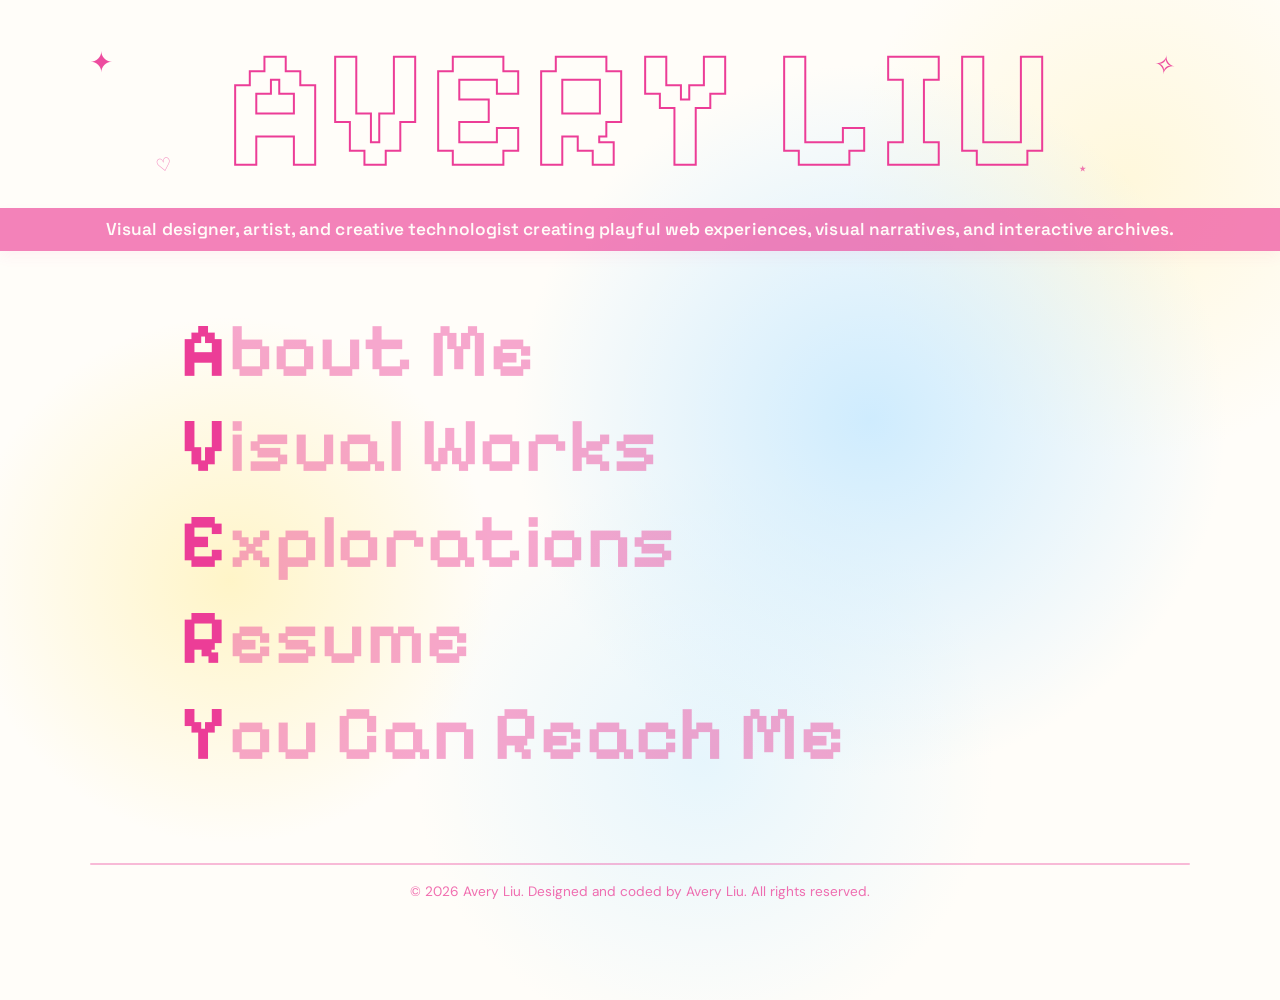
==== index.html @ 321522ba "Initial commit" ====
<head>
    <meta charset="UTF-8" />
    <meta name="viewport" content="width=device-width, initial-scale=1.0" />
  
    <title>Avery Liu Portfolio</title>
  
    <link rel="preconnect" href="https://fonts.googleapis.com">
    <link rel="preconnect" href="https://fonts.gstatic.com" crossorigin>
    <link 
      href="https://fonts.googleapis.com/css2?family=DM+Sans:wght@400;500;700;900&family=Pixelify+Sans:wght@400;500;600;700&family=Space+Grotesk:wght@400;500;600;700&display=swap" 
      rel="stylesheet"
    >
  
    <link rel="stylesheet" href="style.css" />
    <script src="main.js" defer></script>
  </head>

<body>
  <main class="home-page">

    <header class="hero-header">
      <div class="title-wrap">
        <span class="title-deco deco-left">✦</span>
        <span class="title-deco deco-left-small">♡</span>

        <a href="index.html" class="home-link">
          <h1 class="site-title">AVERY LIU</h1>
        </a>

        <span class="title-deco deco-right">✧</span>
        <span class="title-deco deco-right-small">⋆</span>
      </div>

      <p class="intro-ribbon">
        Visual designer, artist, and creative technologist creating playful web experiences, visual narratives, and interactive archives.
      </p>
    </header>

    <section class="hero-content">
      <nav class="main-nav" aria-label="Main navigation">
        <a href="about.html" class="nav-item">
          <span class="nav-first">A</span><span class="nav-rest">bout Me</span>
        </a>

        <a href="visual-works.html" class="nav-item">
          <span class="nav-first">V</span><span class="nav-rest">isual Works</span>
        </a>

        <a href="explorations.html" class="nav-item">
          <span class="nav-first">E</span><span class="nav-rest">xplorations</span>
        </a>

        <a href="resume.html" class="nav-item">
          <span class="nav-first">R</span><span class="nav-rest">esume</span>
        </a>

        <a href="contact.html" class="nav-item">
          <span class="nav-first">Y</span><span class="nav-rest">ou Can Reach Me</span>
        </a>
      </nav>
    </section>

    <footer class="site-footer">
      <div class="footer-line" aria-hidden="true"></div>

      <p>
        © 2026 Avery Liu. Designed and coded by Avery Liu. All rights reserved.
      </p>
    </footer>

  </main>
</body>
</html>
---- style.css ----
/* =========================================================
   Global / Base
   ========================================================= */

   :root {
    --pink: #ec3d97;
    --cream: #fffdf9;
    --ink: #242124;
  
    --pink-95: rgba(236, 61, 151, 0.95);
    --pink-82: rgba(236, 61, 151, 0.82);
    --pink-78: rgba(236, 61, 151, 0.78);
    --pink-70: rgba(236, 61, 151, 0.70);
    --pink-64: rgba(236, 61, 151, 0.64);
    --pink-62: rgba(236, 61, 151, 0.62);
    --pink-56: rgba(236, 61, 151, 0.56);
    --pink-48: rgba(236, 61, 151, 0.48);
    --pink-45: rgba(236, 61, 151, 0.45);
    --pink-42: rgba(236, 61, 151, 0.42);
    --pink-35: rgba(236, 61, 151, 0.35);
    --pink-28: rgba(236, 61, 151, 0.28);
    --pink-24: rgba(236, 61, 151, 0.24);
    --pink-22: rgba(236, 61, 151, 0.22);
    --pink-18: rgba(236, 61, 151, 0.18);
    --pink-12: rgba(236, 61, 151, 0.12);
  
    --cream-56: rgba(255, 253, 249, 0.56);
    --cream-52: rgba(255, 253, 249, 0.52);
    --cream-46: rgba(255, 253, 249, 0.46);
    --cream-38: rgba(255, 253, 249, 0.38);
    --cream-36: rgba(255, 253, 249, 0.36);
    --cream-24: rgba(255, 253, 249, 0.24);
  
    --ink-82: rgba(36, 33, 36, 0.82);
    --ink-78: rgba(36, 33, 36, 0.78);
  
    --font-body: "DM Sans", system-ui, sans-serif;
    --font-pixel: "Pixelify Sans", "DM Sans", system-ui, sans-serif;
    --font-display: "Space Grotesk", "DM Sans", system-ui, sans-serif;
  
    --border-soft: 2px solid var(--pink-22);
    --border-mid: 2px solid var(--pink-24);
    --shadow-soft: 0 10px 28px rgba(236, 61, 151, 0.055);
    --shadow-image: 0 14px 34px rgba(236, 61, 151, 0.08);
  }
  
  * {
    box-sizing: border-box;
  }
  
  html {
    scroll-behavior: smooth;
  }
  
  body {
    margin: 0;
    font-family: var(--font-body);
    color: var(--ink);
  
    background:
      radial-gradient(circle at 68% 42%, rgba(196, 232, 255, 0.82), transparent 34%),
      radial-gradient(circle at 55% 76%, rgba(210, 239, 255, 0.55), transparent 28%),
      radial-gradient(circle at 18% 58%, rgba(255, 231, 120, 0.38), transparent 22%),
      radial-gradient(circle at 88% 18%, rgba(255, 236, 153, 0.30), transparent 20%),
      var(--cream);
  }
  
  a {
    color: var(--pink);
  }
  
  
  /* =========================================================
     Home Page Layout
     Used by: index.html
     ========================================================= */
  
  .home-page {
    min-height: 100vh;
    padding: 42px 7vw 80px;
    position: relative;
    overflow-x: hidden;
  }
  
  .home-link {
    text-decoration: none;
  }
  
  .hero-header {
    margin-bottom: 62px;
  }
  
  .title-wrap {
    position: relative;
    display: flex;
    justify-content: center;
    align-items: flex-start;
    width: 100%;
  }
  
  .site-title {
    margin: 0;
  
    font-family: var(--font-pixel);
    font-size: clamp(4.8rem, 13vw, 12rem);
    line-height: 0.82;
    letter-spacing: 0.02em;
    font-weight: 700;
  
    color: transparent;
    -webkit-text-stroke: 2px var(--pink);
  
    text-transform: uppercase;
    text-align: center;
  }
  
  
  /* =========================================================
     Home Page Decorations
     Used by: index.html title sparkles/hearts
     ========================================================= */
  
  .title-deco {
    position: absolute;
    color: rgba(236, 61, 151, 0.92);
    line-height: 1;
    pointer-events: none;
  }
  
  .deco-left {
    left: 0;
    top: 0.45rem;
    font-size: clamp(1.5rem, 2.2vw, 2.2rem);
  }
  
  .deco-left-small {
    left: 5.2vw;
    bottom: 0.2rem;
    font-size: clamp(0.9rem, 1.4vw, 1.3rem);
    transform: rotate(-12deg);
    opacity: 0.75;
  }
  
  .deco-right {
    right: 1.2vw;
    top: 0.7rem;
    font-size: clamp(1.4rem, 2vw, 2rem);
    transform: rotate(10deg);
  }
  
  .deco-right-small {
    right: 8vw;
    bottom: 0.1rem;
    font-size: clamp(0.9rem, 1.3vw, 1.2rem);
    opacity: 0.75;
  }
  
  
  /* =========================================================
     Home Page Intro Ribbon
     Used by: index.html
     ========================================================= */
  
  .intro-ribbon {
    margin: 30px 0 0;
  
    position: relative;
    left: 50%;
    width: 100vw;
    transform: translateX(-50%);
  
    background: var(--pink-64);
    color: rgba(255, 253, 249, 0.98);
  
    padding: 9px 7vw;
  
    font-family: var(--font-display);
    font-size: clamp(0.95rem, 1.35vw, 1.12rem);
    line-height: 1.4;
    font-weight: 600;
    letter-spacing: 0.005em;
    text-align: center;
  
    box-shadow: 0 6px 14px rgba(236, 61, 151, 0.06);
  }
  
  
  /* =========================================================
     Home Page Main Navigation
     Used by: index.html A/V/E/R/Y menu
     ========================================================= */
  
  .hero-content {
    max-width: 920px;
    margin: 0 auto;
  }
  
  .main-nav {
    display: flex;
    flex-direction: column;
    gap: 19px;
  }
  
  .nav-item {
    width: fit-content;
    display: inline-flex;
    align-items: baseline;
  
    text-decoration: none;
    font-family: var(--font-pixel);
    font-size: clamp(2.6rem, 6vw, 5.6rem);
    line-height: 1;
    font-weight: 700;
  
    cursor: pointer;
    -webkit-tap-highlight-color: transparent;
    touch-action: manipulation;
  
    transition:
      transform 0.2s ease,
      opacity 0.2s ease;
  }
  
  .nav-first {
    margin-right: 2px;
    color: var(--pink);
    font-weight: 700;
  }
  
  .nav-rest {
    color: var(--pink-45);
    font-weight: 600;
  
    transition:
      color 0.2s ease,
      opacity 0.2s ease;
  }
  
  .nav-item:hover,
  .nav-item:active {
    transform: translateX(10px);
  }
  
  .nav-item:hover .nav-rest,
  .nav-item:active .nav-rest {
    color: var(--pink-82);
  }
  
  .nav-item:focus-visible {
    outline: 3px dashed var(--pink);
    outline-offset: 8px;
  }
  
  
  /* =========================================================
     Home Page Footer
     Used by: index.html
     ========================================================= */
  
  .site-footer {
    margin-top: 90px;
    padding-bottom: 20px;
    color: rgba(236, 61, 151, 0.75);
    font-size: 0.85rem;
    text-align: center;
  }
  
  .footer-line {
    width: 100%;
    height: 2px;
    margin-bottom: 18px;
  
    background: var(--pink-35);
    border-radius: 999px;
  }
  
  .site-footer p {
    margin: 0;
  }
  
  
  /* =========================================================
     Sub Pages: Shared Layout
     Used by: About / Works / Explorations / Resume / Reach Me
     ========================================================= */
  
  .sub-page {
    min-height: 100vh;
    padding: 34px 7vw 56px;
    position: relative;
  
    font-family: var(--font-body);
    color: var(--ink);
  }
  
  
  /* =========================================================
     Sub Pages: Top Navigation
     Left: Home / Right: Page Links
     ========================================================= */
  
  .sub-header {
    width: 100%;
    display: flex;
    justify-content: space-between;
    align-items: center;
    gap: 28px;
  
    margin-bottom: 74px;
  }
  
  .back-home {
    color: var(--pink);
    text-decoration: none;
  
    font-family: var(--font-display);
    font-size: 0.98rem;
    font-weight: 700;
  
    transition:
      opacity 0.2s ease,
      transform 0.2s ease;
  }
  
  .back-home:hover {
    opacity: 0.7;
    transform: translateX(-3px);
  }
  
  .sub-nav {
    display: flex;
    justify-content: flex-end;
    align-items: center;
    gap: 22px;
    flex-wrap: wrap;
  }
  
  .sub-nav a {
    color: var(--pink-56);
    text-decoration: none;
  
    font-family: var(--font-display);
    font-size: 0.95rem;
    font-weight: 700;
  
    transition:
      color 0.2s ease,
      transform 0.2s ease;
  }
  
  .sub-nav a:hover {
    color: var(--pink-95);
    transform: translateY(-2px);
  }
  
  .sub-nav a.active,
  .sub-nav a[aria-current="page"] {
    color: var(--pink);
  }
  
  
  /* =========================================================
     Sub Pages: Hero Section
     Page title area at the top
     ========================================================= */
  
  .page-hero {
    max-width: 900px;
    margin: 0 auto 72px;
    text-align: center;
  }
  
  .page-kicker {
    margin: 0 0 12px;
  
    font-family: var(--font-display);
    font-size: 0.95rem;
    font-weight: 700;
    letter-spacing: 0.08em;
    text-transform: uppercase;
  
    color: var(--pink-62);
  }
  
  .page-title {
    margin: 0;
  
    font-family: var(--font-pixel);
    font-size: clamp(4rem, 11vw, 9rem);
    line-height: 0.86;
    font-weight: 700;
    letter-spacing: 0.02em;
  
    color: transparent;
    -webkit-text-stroke: 1.8px var(--pink);
  
    text-align: center;
  }
  
  .page-intro {
    max-width: 720px;
    margin: 26px auto 0;
  
    font-family: var(--font-display);
    font-size: clamp(1.05rem, 1.5vw, 1.25rem);
    line-height: 1.65;
    font-weight: 500;
  
    color: var(--ink-78);
  }
  
  
  /* =========================================================
     Sub Pages: Main Content Block
     Used by: About / Contact / Resume / Project Detail Text
     ========================================================= */
  
  .content-block {
    max-width: 760px;
    margin: 0 auto;
  
    padding: 34px 0 20px;
    border-top: var(--border-soft);
  }
  
  .content-block h2 {
    margin: 0 0 18px;
  
    font-family: var(--font-pixel);
    font-size: clamp(2rem, 4vw, 3.2rem);
    line-height: 1;
    font-weight: 700;
  
    color: var(--pink);
  }
  
  .content-block p {
    margin: 0 0 18px;
  
    font-family: var(--font-body);
    font-size: 1.05rem;
    line-height: 1.75;
  
    color: var(--ink-82);
  }
  
  .content-block a {
    color: var(--pink);
    font-weight: 700;
  }
  
  
  /* =========================================================
     Reach Me Page
     Used by: contact.html
     ========================================================= */
  
  .contact-card {
    padding: 30px 34px 34px;
  
    background: var(--cream-56);
    border: var(--border-soft);
  
    box-shadow: var(--shadow-soft);
  }
  
  .contact-card h2 {
    margin-top: 0;
  }
  
  .contact-card p:last-of-type {
    margin-bottom: 24px;
  }
  
  .contact-block {
    padding: 34px 0 0;
  }
  
  .contact-block + .page-footer-nav {
    max-width: 760px;
    margin-top: 34px;
  }
  
  
  /* =========================================================
     Buttons
     Used by: Resume / Reach Me / Project Detail external links
     ========================================================= */
  
  .resume-button,
  .message-button,
  .project-live-link {
    display: inline-block;
    padding: 11px 20px;
  
    background: rgba(236, 61, 151, 0.76);
    color: var(--cream) !important;
    text-decoration: none;
  
    font-family: var(--font-display);
    font-size: 0.95rem;
    font-weight: 800;
  
    transition:
      transform 0.2s ease,
      background 0.2s ease;
  }
  
  .resume-button,
  .message-button {
    margin-top: 12px;
  }
  
  .resume-button:hover,
  .message-button:hover,
  .project-live-link:hover {
    transform: translateY(-3px);
    background: var(--pink-95);
  }
  
  
  /* =========================================================
     Project Preview Blocks
     Used by: older Works / Explorations placeholder cards
     ========================================================= */
  
  .project-preview {
    padding: 22px 0;
    border-bottom: 1.5px solid var(--pink-18);
  }
  
  .project-preview h3 {
    margin: 0 0 8px;
  
    font-family: var(--font-display);
    font-size: 1.25rem;
    color: var(--pink);
  }
  
  .project-preview p {
    margin-bottom: 0;
  }
  
  
  /* =========================================================
     Works Page: Main Layout
     Used by: visual-works.html
     ========================================================= */
  
  .works-page .page-hero {
    margin-top: 10px;
    margin-bottom: 54px;
  }
  
  .works-page .page-title {
    font-size: clamp(3.8rem, 9vw, 7.6rem);
  }
  
  .works-content {
    max-width: 1080px;
    margin: 0 auto;
  }
  
  
  /* =========================================================
     Works Page: Filter Chips
     Clickable project filters
     ========================================================= */
  
  .filter-chips {
    display: flex;
    flex-wrap: wrap;
    gap: 12px;
  
    margin-bottom: 46px;
    padding-top: 6px;
  }
  
  .filter-chip {
    border: 2px solid var(--pink-48);
    border-radius: 999px;
  
    background: var(--cream-46);
    color: var(--pink-82);
  
    padding: 8px 18px;
  
    font-family: var(--font-display);
    font-size: 0.92rem;
    font-weight: 800;
  
    cursor: pointer;
  
    transition:
      background 0.2s ease,
      color 0.2s ease,
      transform 0.2s ease,
      border-color 0.2s ease;
  }
  
  .filter-chip:hover,
  .filter-chip.active {
    background: var(--pink-78);
    border-color: var(--pink-78);
    color: var(--cream);
  }
  
  .filter-chip:hover {
    transform: translateY(-2px);
  }
  
  .filter-chip:focus {
    outline: none;
  }
  
  .filter-chip:focus-visible {
    outline: 3px dashed rgba(236, 61, 151, 0.55);
    outline-offset: 4px;
  }
  
  
  /* =========================================================
     Works Page: Section Titles
     Used by: Featured Project / Selected Projects
     ========================================================= */
  
  .section-title {
    margin: 0 0 20px;
  
    font-family: var(--font-pixel);
    font-size: clamp(2rem, 4vw, 3.1rem);
    line-height: 1;
    font-weight: 700;
  
    color: var(--pink);
  }
  
  .featured-work-section {
    margin-bottom: 72px;
  }
  
  .featured-work-section .section-title {
    font-size: clamp(2.5rem, 4.8vw, 4rem);
    margin-bottom: 24px;
  }
  
  .selected-works-section {
    margin-top: 8px;
  }
  
  .selected-works-section .section-title {
    font-size: clamp(2.2rem, 4vw, 3.2rem);
    margin-bottom: 24px;
  }
  
  
  /* =========================================================
     Works Page: Shared Project Card Styles
     ========================================================= */
  
  .project-card {
    border: var(--border-soft);
    background: var(--cream-52);
  
    box-shadow: 0 10px 28px rgba(236, 61, 151, 0.045);
  
    transition:
      transform 0.2s ease,
      border-color 0.2s ease,
      box-shadow 0.2s ease;
  }
  
  .project-card:hover {
    transform: translateY(-4px);
    border-color: var(--pink-42);
    box-shadow: 0 14px 34px rgba(236, 61, 151, 0.08);
  }
  
  .project-card h3 {
    margin: 0 0 12px;
  
    font-family: var(--font-pixel);
    font-size: clamp(2rem, 3.8vw, 3rem);
    line-height: 1;
    font-weight: 700;
  
    color: var(--pink);
  }
  
  .project-card p {
    margin: 0 0 18px;
  
    font-family: var(--font-body);
    font-size: 1rem;
    line-height: 1.65;
  
    color: var(--ink-82);
  }
  
  .project-meta {
    margin-bottom: 10px !important;
  
    font-family: var(--font-display) !important;
    font-size: 0.86rem !important;
    line-height: 1.4 !important;
    font-weight: 700;
    letter-spacing: 0.04em;
    text-transform: uppercase;
  
    color: var(--pink-62) !important;
  }

  /* Long project title inside Works cards */
.long-project-title {
  font-size: clamp(1.45rem, 2.5vw, 2.2rem) !important;
  line-height: 1.05 !important;
}
  
  /* =========================================================
     Works Page: Project Images
     Real images and placeholders
     ========================================================= */
  
  .project-image-placeholder,
  .project-image-wrap {
    width: 100%;
    aspect-ratio: 4 / 3;
  
    border-bottom: 2px solid var(--pink-18);
    background: var(--cream-38);
  }
  
  .project-image-placeholder {
    display: flex;
    align-items: center;
    justify-content: center;
  
    padding: 18px;
  
    background:
      radial-gradient(circle at 35% 35%, rgba(196, 232, 255, 0.7), transparent 34%),
      radial-gradient(circle at 72% 62%, rgba(255, 231, 120, 0.35), transparent 30%),
      var(--cream-38);
  
    color: rgba(236, 61, 151, 0.48);
    text-align: center;
  
    font-family: var(--font-display);
    font-size: 0.95rem;
    font-weight: 700;
  }
  
  .project-image-wrap {
    overflow: hidden;
  }
  
  .project-image {
    width: 100%;
    height: 100%;
    display: block;
  
    object-fit: cover;
    object-position: center;
  }
  
  .featured-image-placeholder,
  .featured-image-wrap {
    min-height: 360px;
    aspect-ratio: auto;
  }
  
  .featured-image-wrap {
    border-bottom: none;
    border-right: 2px solid var(--pink-18);
  }
  
  .poster-thumb-wrap {
    aspect-ratio: 4 / 3;
    background: var(--cream-38);
  }
  
  .poster-thumb-image {
    object-fit: cover;
    object-position: center 34%;
  }
  
  
  /* =========================================================
     Works Page: Featured Project
     Dandelicat large card
     ========================================================= */
  
  .featured-project-card {
    display: grid;
    grid-template-columns: minmax(0, 1fr) minmax(390px, 0.88fr);
    gap: 0;
    overflow: hidden;
  }
  
  .featured-project-info {
    padding: 34px 36px 38px;
  
    display: flex;
    flex-direction: column;
    justify-content: center;
  }
  
  .featured-project-info h3 {
    font-size: clamp(2.4rem, 3.4vw, 3.5rem);
    line-height: 0.95;
    word-break: normal;
  }
  
  .featured-project-info p {
    max-width: 480px;
  }
  
  
  /* =========================================================
     Works Page: Project Tags
     Non-clickable labels inside project cards
     ========================================================= */
  
  .project-tags {
    list-style: none;
    display: flex;
    flex-wrap: wrap;
    gap: 8px;
  
    margin: 0 0 22px;
    padding: 0;
  }
  
  .project-tags li {
    padding: 5px 10px;
  
    border: 1.5px solid var(--pink-24);
    border-radius: 0;
  
    background: var(--cream-24);
    color: var(--pink-70);
  
    font-family: var(--font-display);
    font-size: 0.76rem;
    font-weight: 700;
  
    cursor: default;
  }
  
  
  /* =========================================================
     Works Page: Project Links
     ========================================================= */
  
  .project-link {
    width: fit-content;
    display: inline-block;
  
    color: var(--pink);
    text-decoration: none;
  
    font-family: var(--font-display);
    font-size: 0.95rem;
    font-weight: 800;
  
    border-bottom: 2px solid rgba(236, 61, 151, 0.5);
  
    transition:
      color 0.2s ease,
      border-color 0.2s ease,
      transform 0.2s ease;
  }
  
  .project-link:hover {
    color: var(--pink-78);
    border-color: rgba(236, 61, 151, 0.9);
    transform: translateX(3px);
  }
  
  .placeholder-link {
    opacity: 0.55;
    pointer-events: none;
  }
  
  
  /* =========================================================
     Works Page: Selected Projects Grid
     ========================================================= */
  
  .project-grid {
    display: grid;
    grid-template-columns: repeat(2, minmax(0, 1fr));
    gap: 26px;
  }
  
  .small-project-card {
    overflow: hidden;
  
    display: flex;
    flex-direction: column;
  }
  
  .project-card-content {
    flex: 1;
    padding: 24px 26px 28px;
  }
  
  .small-project-card h3 {
    font-size: clamp(1.8rem, 3.2vw, 2.7rem);
  }
  
  
  /* =========================================================
     Works Detail Pages: Shared Layout
     Used by: vwdandelicat-poster.html / vwavery-as-system.html
     ========================================================= */
  
  .works-detail-page .page-hero {
    max-width: 980px;
    margin: 0 auto 54px;
    text-align: center;
  }
  
  .works-detail-page .page-kicker {
    text-align: center;
  }
  
  .works-detail-title {
    width: 100%;
    max-width: none;
    margin: 0 auto;
  
    font-size: clamp(3rem, 6.2vw, 5.2rem);
    line-height: 0.9;
    text-align: center;
  }
  
  .project-detail-content {
    max-width: 980px;
    margin: 0 auto;
  
    display: grid;
    grid-template-columns: 340px minmax(0, 1fr);
    gap: 58px;
    align-items: start;
  }
  
  .poster-display,
  .website-detail-display {
    margin: 0;
    padding: 0;
  
    display: flex;
    justify-content: flex-start;
  }
  
  .poster-full-image,
  .website-detail-image,
  .detail-image-placeholder {
    width: 100%;
    max-width: 340px;
  
    border: var(--border-mid);
    box-shadow: var(--shadow-image);
  }
  
  .poster-full-image,
  .website-detail-image {
    height: auto;
    display: block;
  
    object-fit: contain;
    object-position: center;
  }
  
  .project-info-block {
    max-width: none;
    margin: 0;
    padding: 0;
  
    border-top: none;
  }
  
  .project-info-block h2 {
    margin-top: 0;
  }
  
  .project-info-block p {
    max-width: 520px;
  }
  
  /* =========================================================
   Artwork Detail Pages
   Used by: vwthe-virus.html and future fine art / spatial pages
   ========================================================= */

.artwork-detail-page .page-hero {
  max-width: 900px;
  margin: 0 auto 56px;
  text-align: center;
}

/* Large artwork image first */
.artwork-main-section {
  max-width: 980px;
  margin: 0 auto 64px;
}

.artwork-main-figure {
  margin: 0;
  padding: 0;
}

.artwork-main-image {
  width: 100%;
  display: block;

  border: 2px solid rgba(236, 61, 151, 0.24);
  box-shadow: 0 14px 34px rgba(236, 61, 151, 0.08);
}

/* Text block below the main image */
.artwork-text-block {
  max-width: 760px;
  margin: 0 auto 72px;
  padding-top: 34px;

  border-top: 2px solid rgba(236, 61, 151, 0.22);
}

.artwork-text-block h2,
.artwork-secondary-section h2 {
  margin: 0 0 22px;

  font-family: "Pixelify Sans", "DM Sans", system-ui, sans-serif;
  font-size: clamp(2.2rem, 4.5vw, 3.5rem);
  line-height: 1;
  font-weight: 700;

  color: #ec3d97;
}

.artwork-text-block p,
.artwork-secondary-section p {
  margin: 0 0 18px;

  font-family: "DM Sans", system-ui, sans-serif;
  font-size: 1.05rem;
  line-height: 1.75;

  color: rgba(36, 33, 36, 0.82);
}

/* Secondary image / detail section */
.artwork-secondary-section {
  max-width: 980px;
  margin: 0 auto;
  padding-top: 34px;

  border-top: 2px solid rgba(236, 61, 151, 0.22);
}

.artwork-secondary-section p {
  max-width: 760px;
}

.artwork-secondary-figure {
  margin: 32px 0 0;
  padding: 0;
}

.artwork-secondary-image {
  width: 100%;
  display: block;

  border: 2px solid rgba(236, 61, 151, 0.24);
  box-shadow: 0 14px 34px rgba(236, 61, 151, 0.08);
}

@media (max-width: 700px) {
  .artwork-detail-page .page-hero {
    text-align: left;
    margin-bottom: 42px;
  }

  .artwork-main-section {
    margin-bottom: 48px;
  }

  .artwork-text-block,
  .artwork-secondary-section {
    padding-top: 28px;
  }

  .artwork-text-block h2,
  .artwork-secondary-section h2 {
    font-size: clamp(2rem, 10vw, 3rem);
  }
}
  
  /* =========================================================
     Works Detail Pages: Poster Context / Mockup Section
     Used by: vwdandelicat-poster.html
     ========================================================= */
  
  .poster-context-section,
  .website-inside-section {
    max-width: 980px;
    margin: 76px auto 0;
    padding-top: 34px;
  
    border-top: var(--border-soft);
  }
  
  .poster-context-section h2,
  .website-inside-section h2 {
    margin: 0 0 24px;
  
    font-family: var(--font-pixel);
    font-size: clamp(2rem, 4vw, 3.2rem);
    line-height: 1;
    font-weight: 700;
  
    color: var(--pink);
  }
  
  .poster-context-figure,
  .website-inside-figure {
    margin: 0;
    padding: 0;
  }
  
  .poster-context-image,
  .website-inside-image {
    width: 100%;
    display: block;
  
    border: var(--border-mid);
    box-shadow: var(--shadow-image);
  }
  
  
  /* =========================================================
     Works Detail Pages: Avery as System
     Used by: vwavery-as-system.html
     ========================================================= */
  
  .website-project-page .project-detail-content {
    max-width: 1080px;
    grid-template-columns: 460px minmax(0, 1fr);
  }
  
  .website-project-page .website-detail-image {
    max-width: 460px;
  }
  
  .website-inside-section h2 {
    margin-bottom: 18px;
  }
  
  .website-inside-section p {
    max-width: 760px;
    margin: 0 0 28px;
  
    font-family: var(--font-body);
    font-size: 1.05rem;
    line-height: 1.75;
  
    color: var(--ink-82);
  }
  
  .project-actions {
    display: flex;
    flex-wrap: wrap;
    gap: 12px;
  
    margin-top: 22px;
  }

  .long-detail-title {
    font-size: clamp(2.5rem, 5vw, 4.5rem);
    line-height: 0.95;
  }
  
  .long-project-title {
    font-size: clamp(1.45rem, 2.5vw, 2.2rem) !important;
    line-height: 1.05 !important;
  }

  /* =========================================================
   Fingers Project
   Used by: visual-works.html and vwfingers.html
   ========================================================= */

/* Works page thumbnail: crop vertical image to focus on garment */
.fingers-thumb-wrap {
  aspect-ratio: 4 / 3;
}

.fingers-thumb-image {
  object-fit: cover;

  /* Move crop focus lower to emphasize garment more than face */
  object-position: center 58%;
}

/* Detail page: keep the full garment image visible */
.fingers-main-image {
  width: min(100%, 680px);
  margin: 0 auto;
  object-fit: contain;
}

/* Center vertical artwork image inside its figure */
.artwork-main-figure {
  display: flex;
  justify-content: center;
}
  
  
  /* =========================================================
     Sub Pages: Bottom Navigation
     Previous / Home / Next
     ========================================================= */
  
  .page-footer-nav {
    max-width: 900px;
    margin: 100px auto 0;
    padding-top: 22px;
  
    border-top: var(--border-soft);
  
    display: grid;
    grid-template-columns: 1fr auto 1fr;
    align-items: center;
    gap: 24px;
  }
  
  .footer-link,
  .footer-home {
    color: var(--pink);
    text-decoration: none;
  
    font-family: var(--font-display);
    font-size: 0.98rem;
    font-weight: 700;
  
    transition:
      opacity 0.2s ease,
      transform 0.2s ease,
      background 0.2s ease;
  }
  
  .previous-link {
    justify-self: start;
  }
  
  .next-link {
    justify-self: end;
  }
  
  .footer-link:hover {
    opacity: 0.72;
  }
  
  .previous-link:hover {
    transform: translateX(-3px);
  }
  
  .next-link:hover {
    transform: translateX(3px);
  }
  
  .footer-home {
    justify-self: center;
  
    padding: 8px 18px;
    border: 2px solid var(--pink-78);
    background: var(--cream-38);
  
    color: var(--pink);
  }
  
  .footer-home:hover {
    background: var(--pink-12);
    transform: translateY(-2px);
  }
  
  .disabled-link {
    color: var(--pink-28);
    cursor: not-allowed;
    pointer-events: none;
    opacity: 0.65;
  }
  
  .disabled-link:hover {
    transform: none;
    opacity: 0.65;
  }
  
  
  /* =========================================================
     Touch Devices
     Mobile tap feedback for home page navigation
     ========================================================= */
  
  @media (hover: none) {
    .nav-item:active {
      transform: translateX(10px);
    }
  
    .nav-item:active .nav-rest {
      color: var(--pink-82);
    }
  }
  
  
  /* =========================================================
     Responsive: Tablet
     Applies to screens under 800px
     ========================================================= */
  
  @media (max-width: 800px) {
    .works-content {
      max-width: 100%;
    }
  
    .filter-chips {
      gap: 10px;
      margin-bottom: 34px;
    }
  
    .filter-chip {
      padding: 7px 14px;
      font-size: 0.86rem;
    }
  
    .featured-project-card,
    .project-detail-content,
    .website-project-page .project-detail-content {
      grid-template-columns: 1fr;
    }
  
    .featured-image-placeholder,
    .featured-image-wrap {
      min-height: 240px;
      aspect-ratio: 4 / 3;
  
      border-right: none;
      border-bottom: 2px solid var(--pink-18);
    }
  
    .featured-project-info {
      padding: 26px 24px 30px;
    }
  
    .featured-project-info h3 {
      font-size: clamp(2.3rem, 12vw, 3.4rem);
    }
  
    .project-grid {
      grid-template-columns: 1fr;
      gap: 24px;
    }
  
    .project-card-content {
      padding: 22px 22px 26px;
    }
  
    .poster-display,
    .website-detail-display {
      margin-bottom: 42px;
      justify-content: center;
    }
  
    .poster-full-image {
      max-width: 420px;
    }
  
    .website-project-page .website-detail-image,
    .detail-image-placeholder {
      max-width: 100%;
    }
  
    .project-info-block {
      padding-top: 28px;
      border-top: var(--border-soft);
    }
  }
  
  
  /* =========================================================
     Responsive: Mobile
     Applies to screens under 700px
     ========================================================= */
  
  @media (max-width: 700px) {
    .home-page,
    .sub-page {
      padding: 28px 24px 64px;
    }
  
    /* Home page mobile */
    .hero-header {
      margin-bottom: 46px;
    }
  
    .site-title {
      font-size: clamp(3.6rem, 18vw, 6.2rem);
      -webkit-text-stroke: 1.4px var(--pink);
    }
  
    .deco-left {
      left: 0;
      top: -0.3rem;
    }
  
    .deco-left-small {
      left: 1.2rem;
      bottom: -0.8rem;
    }
  
    .deco-right {
      right: 0;
      top: -0.2rem;
    }
  
    .deco-right-small {
      right: 2rem;
      bottom: -0.9rem;
    }
  
    .intro-ribbon {
      margin-top: 24px;
      padding: 9px 24px;
      font-size: 0.82rem;
      text-align: center;
    }
  
    .main-nav {
      gap: 15px;
    }
  
    .nav-item {
      width: 100%;
      padding: 8px 0;
    }
  
    .nav-rest {
      color: rgba(236, 61, 151, 0.5);
    }
  
    /* Sub page mobile */
    .sub-header {
      align-items: flex-start;
      flex-direction: column;
      gap: 18px;
      margin-bottom: 56px;
    }
  
    .sub-nav {
      justify-content: flex-start;
      gap: 12px 16px;
    }
  
    .sub-nav a {
      font-size: 0.9rem;
    }
  
    .page-hero {
      margin-bottom: 54px;
      text-align: left;
    }
  
    .page-kicker {
      text-align: left;
    }
  
    .page-title {
      font-size: clamp(3.4rem, 18vw, 5.8rem);
      -webkit-text-stroke: 1.3px var(--pink);
      text-align: left;
    }
  
    .page-intro {
      margin-top: 22px;
      font-size: 1rem;
    }
  
    .content-block {
      padding-top: 28px;
    }
  
    .content-block h2 {
      font-size: clamp(2rem, 10vw, 3rem);
    }
  
    .contact-card {
      padding: 24px 22px 28px;
    }
  
    /* Works detail mobile */
    .works-detail-page .page-hero,
    .works-detail-page .page-kicker,
    .works-detail-title {
      text-align: left;
    }
  
    .works-detail-title {
      font-size: clamp(2.7rem, 14vw, 4.4rem);
    }
  
    .poster-full-image,
    .website-detail-image {
      width: 100%;
      max-width: 100%;
    }
  
    .poster-context-section,
    .website-inside-section {
      margin-top: 56px;
      padding-top: 28px;
    }
  
    .poster-context-section h2,
    .website-inside-section h2 {
      font-size: clamp(2rem, 10vw, 3rem);
    }
  
    /* Footer mobile */
    .page-footer-nav {
      margin-top: 72px;
      grid-template-columns: 1fr;
      gap: 16px;
      text-align: center;
    }
  
    .previous-link,
    .next-link,
    .footer-home {
      justify-self: center;
    }
  }

  /* Spatial project detail image */
.spatial-detail-image {
  max-width: 460px;
  aspect-ratio: auto;
  object-fit: contain;
}

/* =========================================================
   Fingers Project
   Used by: visual-works.html and vwfingers.html
   ========================================================= */

/* Works page thumbnail: crop vertical image to focus on garment */
.fingers-thumb-wrap {
  aspect-ratio: 4 / 3;
}

.fingers-thumb-image {
  object-fit: cover;

  /* Move crop focus lower to show more of the garment body */
  object-position: center 45%;
}

/* Detail page: keep the full hero garment image visible */
.fingers-main-image {
  width: min(100%, 680px);
  margin: 0 auto;
  object-fit: contain;
}

/* Center vertical artwork image inside its figure */
.artwork-main-figure {
  display: flex;
  justify-content: center;
}

/* Two supporting images side by side */
.artwork-image-pair {
  display: grid;
  grid-template-columns: repeat(2, minmax(0, 1fr));
  gap: 24px;
  margin-top: 32px;
}

.artwork-image-pair .artwork-secondary-figure {
  margin: 0;
}

.artwork-image-pair .artwork-secondary-image {
  width: 100%;
  height: 100%;
  display: block;
  object-fit: cover;
}

@media (max-width: 700px) {
  .artwork-image-pair {
    grid-template-columns: 1fr;
  }
}

/* =========================================================
   Works Page: Filtering
   Hide project cards / sections when filters are active
   ========================================================= */

   .is-hidden {
    display: none !important;
  }

/* =========================================================
   Page Motion
   Subtle page fade + project card reveal
   ========================================================= */

   body {
    opacity: 0;
    transform: translateY(8px);
    transition:
      opacity 0.45s ease,
      transform 0.45s ease;
  }
  
  body.page-loaded {
    opacity: 1;
    transform: translateY(0);
  }
  
  body.page-leaving {
    opacity: 0;
    transform: translateY(8px);
  }
  
  /* Project card reveal */
  .project-card {
    opacity: 0;
    transform: translateY(18px);
  }
  
  body.page-loaded .project-card {
    animation: cardReveal 0.55s ease forwards;
  }
  
  body.page-loaded .project-card:nth-of-type(1) {
    animation-delay: 0.05s;
  }
  
  body.page-loaded .project-card:nth-of-type(2) {
    animation-delay: 0.1s;
  }
  
  body.page-loaded .project-card:nth-of-type(3) {
    animation-delay: 0.15s;
  }
  
  body.page-loaded .project-card:nth-of-type(4) {
    animation-delay: 0.2s;
  }
  
  body.page-loaded .project-card:nth-of-type(5) {
    animation-delay: 0.25s;
  }
  
  @keyframes cardReveal {
    to {
      opacity: 1;
      transform: translateY(0);
    }
  }
  
  /* Respect reduced motion preferences */
  @media (prefers-reduced-motion: reduce) {
    body,
    .project-card {
      opacity: 1;
      transform: none;
      transition: none;
      animation: none !important;
    }
  }

/* =========================================================
   Explorations Page
   Empty-state note for future experiments
   ========================================================= */

   .exploration-note {
    max-width: 760px;
    margin: 0 auto;
    padding: 42px 46px;
  
    border: 2px solid rgba(236, 61, 151, 0.24);
    background: rgba(255, 253, 249, 0.42);
    box-shadow: 0 14px 34px rgba(236, 61, 151, 0.055);
  }
  
  .exploration-note .note-label {
    margin: 0 0 12px;
  
    font-family: "Space Grotesk", "DM Sans", system-ui, sans-serif;
    font-size: 0.86rem;
    font-weight: 800;
    letter-spacing: 0.06em;
    text-transform: uppercase;
  
    color: rgba(236, 61, 151, 0.68);
  }
  
  .exploration-note h2 {
    margin: 0 0 18px;
  
    font-family: "Pixelify Sans", "DM Sans", system-ui, sans-serif;
    font-size: clamp(2.2rem, 4.8vw, 3.6rem);
    line-height: 1;
    font-weight: 700;
  
    color: #ec3d97;
  }
  
  .exploration-note p {
    margin: 0;
  
    font-family: "DM Sans", system-ui, sans-serif;
    font-size: 1.08rem;
    line-height: 1.75;
  
    color: rgba(36, 33, 36, 0.82);
  }
  
  @media (max-width: 700px) {
    .exploration-note {
      padding: 30px 24px;
    }
  }

  /* =========================================================
   Resume Page
   Used by: resume.html
   ========================================================= */

.resume-content {
  max-width: 900px;
  margin: 0 auto;
}

.resume-section {
  padding: 34px 0 38px;
  border-top: 2px solid rgba(236, 61, 151, 0.22);
}

.resume-section h2 {
  margin: 0 0 24px;

  font-family: "Pixelify Sans", "DM Sans", system-ui, sans-serif;
  font-size: clamp(2.2rem, 4.5vw, 3.5rem);
  line-height: 1;
  font-weight: 700;

  color: #ec3d97;
}

.resume-item {
  max-width: 820px;
}

.resume-item-header {
  display: flex;
  justify-content: space-between;
  align-items: baseline;
  gap: 24px;
  margin-bottom: 8px;
}

.resume-item-header h3,
.skill-group h3 {
  margin: 0;

  font-family: "Space Grotesk", "DM Sans", system-ui, sans-serif;
  font-size: 1.12rem;
  line-height: 1.35;
  font-weight: 800;

  color: #ec3d97;
}

.resume-item-header p {
  margin: 0;

  font-family: "Space Grotesk", "DM Sans", system-ui, sans-serif;
  font-size: 0.95rem;
  font-weight: 700;

  color: rgba(236, 61, 151, 0.62);
  white-space: nowrap;
}

.resume-subtitle {
  margin: 0 0 16px;

  font-family: "Space Grotesk", "DM Sans", system-ui, sans-serif;
  font-size: 1rem;
  line-height: 1.6;
  font-weight: 600;

  color: rgba(36, 33, 36, 0.78);
}

.resume-list {
  margin: 0;
  padding-left: 1.15rem;
}

.resume-list li {
  margin-bottom: 10px;

  font-family: "DM Sans", system-ui, sans-serif;
  font-size: 1.02rem;
  line-height: 1.7;

  color: rgba(36, 33, 36, 0.82);
}

.skills-grid {
  display: grid;
  grid-template-columns: repeat(2, minmax(0, 1fr));
  gap: 24px 28px;
}

.skill-group {
  padding: 20px 22px;

  border: 2px solid rgba(236, 61, 151, 0.18);
  background: rgba(255, 253, 249, 0.38);
}

.skill-group p {
  margin: 10px 0 0;

  font-family: "DM Sans", system-ui, sans-serif;
  font-size: 1rem;
  line-height: 1.65;

  color: rgba(36, 33, 36, 0.82);
}

.resume-download-section p {
  max-width: 680px;
  margin: 0 0 20px;

  font-size: 1.05rem;
  line-height: 1.75;

  color: rgba(36, 33, 36, 0.82);
}

.resume-button-disabled {
  opacity: 0.55;
  cursor: not-allowed;
  pointer-events: none;
}

@media (max-width: 700px) {
  .resume-item-header {
    flex-direction: column;
    gap: 4px;
  }

  .resume-item-header p {
    white-space: normal;
  }

  .skills-grid {
    grid-template-columns: 1fr;
  }

  .skill-group {
    padding: 18px 18px;
  }
}

/* reach me */
.contact-form-note {
  margin-top: 18px !important;
  margin-bottom: 0 !important;

  font-size: 0.95rem !important;
  line-height: 1.6 !important;
  color: rgba(36, 33, 36, 0.62) !important;
}
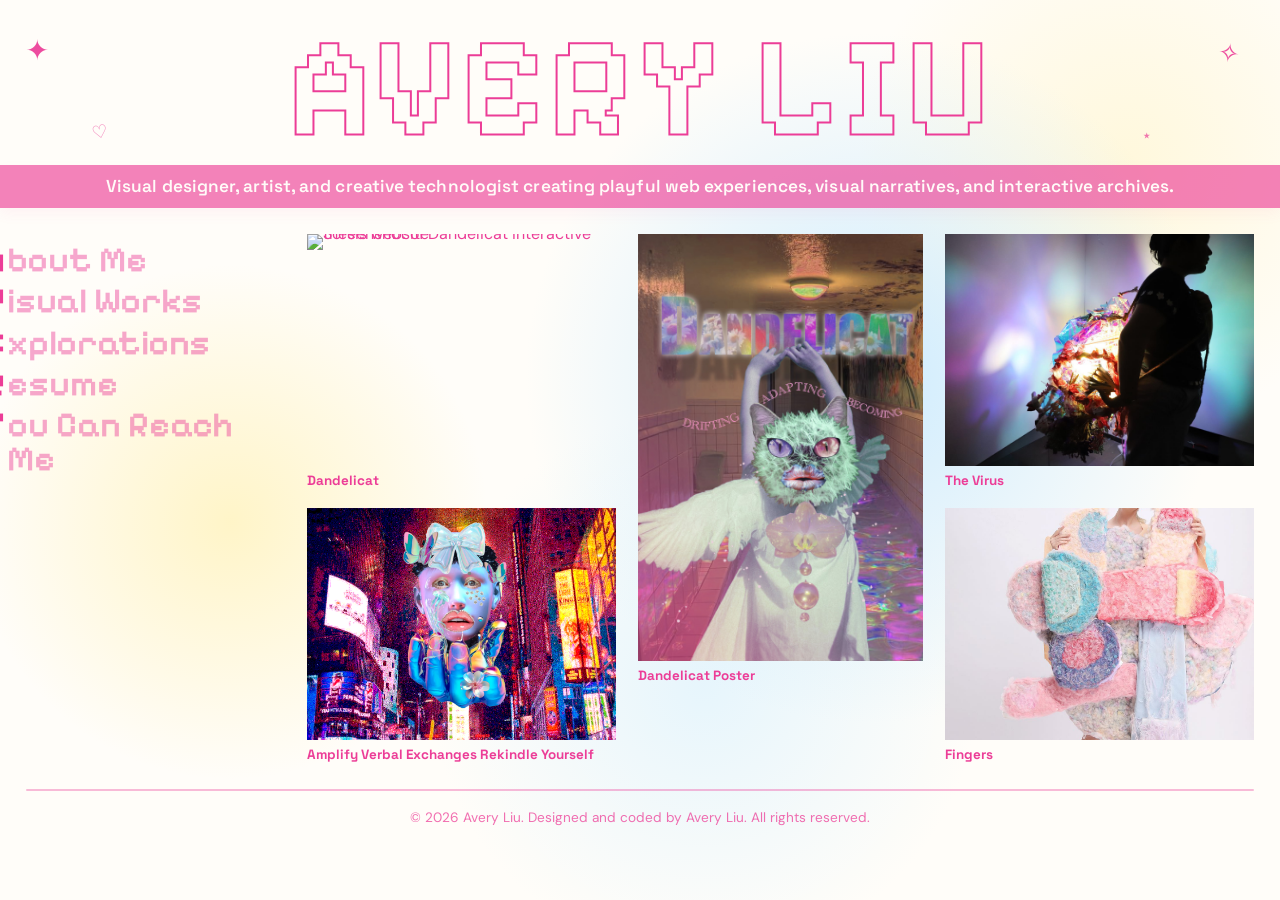
==== commit 7afd1a28: "Update homepage layout and project detail pages" ====
--- a/index.html
+++ b/index.html
@@ -1,24 +1,26 @@
+<!DOCTYPE html>
+<html lang="en">
 <head>
-    <meta charset="UTF-8" />
-    <meta name="viewport" content="width=device-width, initial-scale=1.0" />
-  
-    <title>Avery Liu Portfolio</title>
-  
-    <link rel="preconnect" href="https://fonts.googleapis.com">
-    <link rel="preconnect" href="https://fonts.gstatic.com" crossorigin>
-    <link 
-      href="https://fonts.googleapis.com/css2?family=DM+Sans:wght@400;500;700;900&family=Pixelify+Sans:wght@400;500;600;700&family=Space+Grotesk:wght@400;500;600;700&display=swap" 
-      rel="stylesheet"
-    >
-  
-    <link rel="stylesheet" href="style.css" />
-    <script src="main.js" defer></script>
-  </head>
+  <meta charset="UTF-8" />
+  <meta name="viewport" content="width=device-width, initial-scale=1.0" />
+
+  <title>Avery Liu Portfolio</title>
+
+  <link rel="preconnect" href="https://fonts.googleapis.com">
+  <link rel="preconnect" href="https://fonts.gstatic.com" crossorigin>
+  <link 
+    href="https://fonts.googleapis.com/css2?family=DM+Sans:wght@400;500;700;900&family=Pixelify+Sans:wght@400;500;600;700&family=Space+Grotesk:wght@400;500;600;700&display=swap" 
+    rel="stylesheet"
+  >
+
+  <link rel="stylesheet" href="style.css" />
+  <script src="main.js" defer></script>
+</head>
 
 <body>
-  <main class="home-page">
+  <main class="home-page home-showcase-page">
 
-    <header class="hero-header">
+    <header class="hero-header home-showcase-header">
       <div class="title-wrap">
         <span class="title-deco deco-left">✦</span>
         <span class="title-deco deco-left-small">♡</span>
@@ -36,28 +38,104 @@
       </p>
     </header>
 
-    <section class="hero-content">
-      <nav class="main-nav" aria-label="Main navigation">
-        <a href="about.html" class="nav-item">
-          <span class="nav-first">A</span><span class="nav-rest">bout Me</span>
-        </a>
+    <section class="home-showcase-layout">
 
-        <a href="visual-works.html" class="nav-item">
-          <span class="nav-first">V</span><span class="nav-rest">isual Works</span>
-        </a>
-
-        <a href="explorations.html" class="nav-item">
-          <span class="nav-first">E</span><span class="nav-rest">xplorations</span>
-        </a>
-
-        <a href="resume.html" class="nav-item">
-          <span class="nav-first">R</span><span class="nav-rest">esume</span>
-        </a>
-
-        <a href="contact.html" class="nav-item">
-          <span class="nav-first">Y</span><span class="nav-rest">ou Can Reach Me</span>
-        </a>
-      </nav>
+      <aside class="home-menu-column" aria-label="Portfolio navigation">
+        <nav class="main-nav home-compact-nav" aria-label="Main navigation">
+          <a href="about.html" class="nav-item">
+            <span class="nav-first">A</span><span class="nav-rest">bout Me</span>
+          </a>
+    
+          <a href="visual-works.html" class="nav-item">
+            <span class="nav-first">V</span><span class="nav-rest">isual Works</span>
+          </a>
+    
+          <a href="explorations.html" class="nav-item">
+            <span class="nav-first">E</span><span class="nav-rest">xplorations</span>
+          </a>
+    
+          <a href="resume.html" class="nav-item">
+            <span class="nav-first">R</span><span class="nav-rest">esume</span>
+          </a>
+    
+          <a href="contact.html" class="nav-item">
+            <span class="nav-first">Y</span><span class="nav-rest">ou Can Reach Me</span>
+          </a>
+        </nav>
+      </aside>
+    
+      <section class="home-work-showcase" aria-label="Selected works on homepage">
+        <div class="home-work-showcase-grid">
+    
+          <!-- Dandelicat -->
+          <a 
+            href="https://parsons.edu/dt-2026/dandelicat/" 
+            target="_blank" 
+            rel="noopener noreferrer"
+            class="home-work-tile tile-dandelicat"
+          >
+            <div class="home-work-tile-image-wrap">
+              <img 
+                src="dandelicat.png" 
+                alt="Screenshot of Dandelicat interactive thesis website"
+                class="home-work-tile-image"
+              >
+            </div>
+            <h2>Dandelicat</h2>
+          </a>
+    
+          <!-- Dandelicat Poster -->
+          <a href="vwdandelicat-poster.html" class="home-work-tile tile-poster">
+            <div class="home-work-tile-image-wrap home-work-poster-wrap">
+              <img 
+                src="DandelicatPoster.jpg" 
+                alt="Dandelicat poster featuring a surreal dandelion-cat figure in a dreamlike hallway"
+                class="home-work-tile-image home-work-poster-image"
+              >
+            </div>
+            <h2>Dandelicat Poster</h2>
+          </a>
+    
+          <!-- The Virus -->
+          <a href="vwthe-virus.html" class="home-work-tile tile-virus">
+            <div class="home-work-tile-image-wrap">
+              <img 
+                src="vcover.jpeg" 
+                alt="Wearable light sculpture carried on the body, casting colorful light in a dark space"
+                class="home-work-tile-image"
+              >
+            </div>
+            <h2>The Virus</h2>
+          </a>
+    
+          <!-- Amplify -->
+          <a href="vwamplify-verbal-exchanges.html" class="home-work-tile tile-amplify">
+            <div class="home-work-tile-image-wrap">
+              <img 
+                src="AVERY-Cover.PNG" 
+                alt="Screenshot from Amplify Verbal Exchanges Rekindle Yourself"
+                class="home-work-tile-image"
+              >
+            </div>
+            <h2>Amplify Verbal Exchanges Rekindle Yourself</h2>
+          </a>
+    
+          <!-- Fingers -->
+          <a href="vwfingers.html" class="home-work-tile tile-fingers">
+            <div class="home-work-tile-image-wrap">
+              <img 
+                src="fingers.jpeg" 
+                alt="Wearable soft sculpture inspired by enlarged finger forms"
+                class="home-work-tile-image home-work-fingers-image"
+              >
+            </div>
+            <h2>Fingers</h2>
+          </a>
+    
+        </div>
+    
+      </section>
+    
     </section>
 
     <footer class="site-footer">
--- a/style.css
+++ b/style.css
@@ -1,998 +1,1747 @@
 /* =========================================================
-   Global / Base
-   ========================================================= */
-
-   :root {
-    --pink: #ec3d97;
-    --cream: #fffdf9;
-    --ink: #242124;
-  
-    --pink-95: rgba(236, 61, 151, 0.95);
-    --pink-82: rgba(236, 61, 151, 0.82);
-    --pink-78: rgba(236, 61, 151, 0.78);
-    --pink-70: rgba(236, 61, 151, 0.70);
-    --pink-64: rgba(236, 61, 151, 0.64);
-    --pink-62: rgba(236, 61, 151, 0.62);
-    --pink-56: rgba(236, 61, 151, 0.56);
-    --pink-48: rgba(236, 61, 151, 0.48);
-    --pink-45: rgba(236, 61, 151, 0.45);
-    --pink-42: rgba(236, 61, 151, 0.42);
-    --pink-35: rgba(236, 61, 151, 0.35);
-    --pink-28: rgba(236, 61, 151, 0.28);
-    --pink-24: rgba(236, 61, 151, 0.24);
-    --pink-22: rgba(236, 61, 151, 0.22);
-    --pink-18: rgba(236, 61, 151, 0.18);
-    --pink-12: rgba(236, 61, 151, 0.12);
-  
-    --cream-56: rgba(255, 253, 249, 0.56);
-    --cream-52: rgba(255, 253, 249, 0.52);
-    --cream-46: rgba(255, 253, 249, 0.46);
-    --cream-38: rgba(255, 253, 249, 0.38);
-    --cream-36: rgba(255, 253, 249, 0.36);
-    --cream-24: rgba(255, 253, 249, 0.24);
-  
-    --ink-82: rgba(36, 33, 36, 0.82);
-    --ink-78: rgba(36, 33, 36, 0.78);
-  
-    --font-body: "DM Sans", system-ui, sans-serif;
-    --font-pixel: "Pixelify Sans", "DM Sans", system-ui, sans-serif;
-    --font-display: "Space Grotesk", "DM Sans", system-ui, sans-serif;
-  
-    --border-soft: 2px solid var(--pink-22);
-    --border-mid: 2px solid var(--pink-24);
-    --shadow-soft: 0 10px 28px rgba(236, 61, 151, 0.055);
-    --shadow-image: 0 14px 34px rgba(236, 61, 151, 0.08);
-  }
-  
-  * {
-    box-sizing: border-box;
-  }
-  
-  html {
-    scroll-behavior: smooth;
-  }
-  
-  body {
-    margin: 0;
-    font-family: var(--font-body);
-    color: var(--ink);
-  
-    background:
-      radial-gradient(circle at 68% 42%, rgba(196, 232, 255, 0.82), transparent 34%),
-      radial-gradient(circle at 55% 76%, rgba(210, 239, 255, 0.55), transparent 28%),
-      radial-gradient(circle at 18% 58%, rgba(255, 231, 120, 0.38), transparent 22%),
-      radial-gradient(circle at 88% 18%, rgba(255, 236, 153, 0.30), transparent 20%),
-      var(--cream);
-  }
-  
-  a {
-    color: var(--pink);
-  }
-  
-  
-  /* =========================================================
-     Home Page Layout
-     Used by: index.html
-     ========================================================= */
-  
-  .home-page {
-    min-height: 100vh;
-    padding: 42px 7vw 80px;
-    position: relative;
-    overflow-x: hidden;
-  }
-  
-  .home-link {
-    text-decoration: none;
-  }
-  
-  .hero-header {
-    margin-bottom: 62px;
-  }
-  
-  .title-wrap {
-    position: relative;
-    display: flex;
-    justify-content: center;
-    align-items: flex-start;
+Global / Base
+========================================================= */
+
+:root {
+  --pink: #ec3d97;
+  --cream: #fffdf9;
+  --ink: #242124;
+
+  --pink-95: rgba(236, 61, 151, 0.95);
+  --pink-82: rgba(236, 61, 151, 0.82);
+  --pink-78: rgba(236, 61, 151, 0.78);
+  --pink-70: rgba(236, 61, 151, 0.70);
+  --pink-64: rgba(236, 61, 151, 0.64);
+  --pink-62: rgba(236, 61, 151, 0.62);
+  --pink-56: rgba(236, 61, 151, 0.56);
+  --pink-48: rgba(236, 61, 151, 0.48);
+  --pink-45: rgba(236, 61, 151, 0.45);
+  --pink-42: rgba(236, 61, 151, 0.42);
+  --pink-35: rgba(236, 61, 151, 0.35);
+  --pink-28: rgba(236, 61, 151, 0.28);
+  --pink-24: rgba(236, 61, 151, 0.24);
+  --pink-22: rgba(236, 61, 151, 0.22);
+  --pink-18: rgba(236, 61, 151, 0.18);
+  --pink-12: rgba(236, 61, 151, 0.12);
+
+  --cream-56: rgba(255, 253, 249, 0.56);
+  --cream-52: rgba(255, 253, 249, 0.52);
+  --cream-46: rgba(255, 253, 249, 0.46);
+  --cream-38: rgba(255, 253, 249, 0.38);
+  --cream-36: rgba(255, 253, 249, 0.36);
+  --cream-24: rgba(255, 253, 249, 0.24);
+
+  --ink-82: rgba(36, 33, 36, 0.82);
+  --ink-78: rgba(36, 33, 36, 0.78);
+
+  --font-body: "DM Sans", system-ui, sans-serif;
+  --font-pixel: "Pixelify Sans", "DM Sans", system-ui, sans-serif;
+  --font-display: "Space Grotesk", "DM Sans", system-ui, sans-serif;
+
+  --border-soft: 2px solid var(--pink-22);
+  --border-mid: 2px solid var(--pink-24);
+  --shadow-soft: 0 10px 28px rgba(236, 61, 151, 0.055);
+  --shadow-image: 0 14px 34px rgba(236, 61, 151, 0.08);
+}
+
+* {
+  box-sizing: border-box;
+}
+
+html {
+  scroll-behavior: smooth;
+}
+
+body {
+  margin: 0;
+  font-family: var(--font-body);
+  color: var(--ink);
+
+  background:
+  radial-gradient(circle at 68% 42%, rgba(196, 232, 255, 0.82), transparent 34%),
+  radial-gradient(circle at 55% 76%, rgba(210, 239, 255, 0.55), transparent 28%),
+  radial-gradient(circle at 18% 58%, rgba(255, 231, 120, 0.38), transparent 22%),
+  radial-gradient(circle at 88% 18%, rgba(255, 236, 153, 0.30), transparent 20%),
+  var(--cream);
+}
+
+a {
+  color: var(--pink);
+}
+
+/* =========================================================
+Home Page Layout
+Used by: index.html
+========================================================= */
+
+.home-page {
+  min-height: 100vh;
+  padding: 42px 7vw 80px;
+  position: relative;
+  overflow-x: hidden;
+}
+
+.home-link {
+  text-decoration: none;
+}
+
+.hero-header {
+  margin-bottom: 62px;
+}
+
+.title-wrap {
+  position: relative;
+  display: flex;
+  justify-content: center;
+  align-items: flex-start;
+  width: 100%;
+}
+
+.site-title {
+  margin: 0;
+
+  font-family: var(--font-pixel);
+  font-size: clamp(4.8rem, 13vw, 12rem);
+  line-height: 0.82;
+  letter-spacing: 0.02em;
+  font-weight: 700;
+
+  color: transparent;
+  -webkit-text-stroke: 2px var(--pink);
+
+  text-transform: uppercase;
+  text-align: center;
+}
+
+/* =========================================================
+Home Page Decorations
+Used by: index.html title sparkles/hearts
+========================================================= */
+
+.title-deco {
+  position: absolute;
+  color: rgba(236, 61, 151, 0.92);
+  line-height: 1;
+  pointer-events: none;
+}
+
+.deco-left {
+  left: 0;
+  top: 0.45rem;
+  font-size: clamp(1.5rem, 2.2vw, 2.2rem);
+}
+
+.deco-left-small {
+  left: 5.2vw;
+  bottom: 0.2rem;
+  font-size: clamp(0.9rem, 1.4vw, 1.3rem);
+  transform: rotate(-12deg);
+  opacity: 0.75;
+}
+
+.deco-right {
+  right: 1.2vw;
+  top: 0.7rem;
+  font-size: clamp(1.4rem, 2vw, 2rem);
+  transform: rotate(10deg);
+}
+
+.deco-right-small {
+  right: 8vw;
+  bottom: 0.1rem;
+  font-size: clamp(0.9rem, 1.3vw, 1.2rem);
+  opacity: 0.75;
+}
+
+/* =========================================================
+Home Page Intro Ribbon
+Used by: index.html
+========================================================= */
+
+.intro-ribbon {
+  margin: 30px 0 0;
+
+  position: relative;
+  left: 50%;
+  width: 100vw;
+  transform: translateX(-50%);
+
+  background: var(--pink-64);
+  color: rgba(255, 253, 249, 0.98);
+
+  padding: 9px 7vw;
+
+  font-family: var(--font-display);
+  font-size: clamp(0.95rem, 1.35vw, 1.12rem);
+  line-height: 1.4;
+  font-weight: 600;
+  letter-spacing: 0.005em;
+  text-align: center;
+
+  box-shadow: 0 6px 14px rgba(236, 61, 151, 0.06);
+}
+
+/* =========================================================
+Home Page Main Navigation
+Used by: index.html A/V/E/R/Y menu
+========================================================= */
+
+.hero-content {
+  max-width: 920px;
+  margin: 0 auto;
+}
+
+.main-nav {
+  display: flex;
+  flex-direction: column;
+  gap: 19px;
+}
+
+.nav-item {
+  width: fit-content;
+  display: inline-flex;
+  align-items: baseline;
+
+  text-decoration: none;
+  font-family: var(--font-pixel);
+  font-size: clamp(2.6rem, 6vw, 5.6rem);
+  line-height: 1;
+  font-weight: 700;
+
+  cursor: pointer;
+  -webkit-tap-highlight-color: transparent;
+  touch-action: manipulation;
+
+  transition:
+  transform 0.2s ease,
+  opacity 0.2s ease;
+}
+
+.nav-first {
+  margin-right: 2px;
+  color: var(--pink);
+  font-weight: 700;
+}
+
+.nav-rest {
+  color: var(--pink-45);
+  font-weight: 600;
+
+  transition:
+  color 0.2s ease,
+  opacity 0.2s ease;
+}
+
+.nav-item:hover,
+.nav-item:active {
+  transform: translateX(10px);
+}
+
+.nav-item:hover .nav-rest,
+.nav-item:active .nav-rest {
+  color: var(--pink-82);
+}
+
+.nav-item:focus-visible {
+  outline: 3px dashed var(--pink);
+  outline-offset: 8px;
+}
+
+/* =========================================================
+Home Page Footer
+Used by: index.html
+========================================================= */
+
+.site-footer {
+  margin-top: 90px;
+  padding-bottom: 20px;
+  color: rgba(236, 61, 151, 0.75);
+  font-size: 0.85rem;
+  text-align: center;
+}
+
+.footer-line {
+  width: 100%;
+  height: 2px;
+  margin-bottom: 18px;
+
+  background: var(--pink-35);
+  border-radius: 999px;
+}
+
+.site-footer p {
+  margin: 0;
+}
+
+/* =========================================================
+Home Page: Stable Left Menu + Curated Work Grid
+Used by: index.html
+========================================================= */
+
+.home-page.home-showcase-page {
+  min-height: 100vh;
+  padding: 30px 2vw 26px;
+  overflow-x: hidden;
+}
+
+.home-showcase-page .home-showcase-header {
+  margin-bottom: 26px;
+}
+
+.home-showcase-page .site-title {
+  font-size: clamp(4.6rem, 11vw, 10rem);
+}
+
+.home-showcase-page .intro-ribbon {
+  margin-top: 20px;
+}
+
+/* Main layout */
+.home-showcase-layout {
+  width: 100%;
+  max-width: 1380px;
+  margin: 0 auto;
+
+  display: grid;
+  grid-template-columns: 255px minmax(0, 1030px);
+  gap: 26px;
+  align-items: start;
+  justify-content: center;
+}
+
+/* Left menu */
+.home-menu-column {
+  position: relative;
+  z-index: 5;
+  padding-top: 10px;
+  margin-left: -42px;
+  overflow: visible;
+}
+
+.home-compact-nav {
+  gap: 8px;
+  align-items: flex-start;
+}
+
+.home-compact-nav .nav-item {
+  width: 255px;
+
+  font-size: clamp(1.75rem, 2.75vw, 2.9rem);
+  line-height: 0.95;
+
+  white-space: normal;
+  overflow-wrap: normal;
+  word-break: normal;
+}
+
+.home-compact-nav .nav-item:hover,
+.home-compact-nav .nav-item:active {
+  transform: translateX(6px);
+}
+
+/* Right work area */
+.home-work-showcase {
+  min-width: 0;
+  max-width: 1030px;
+}
+
+.home-work-showcase-grid {
+  display: grid;
+  grid-template-columns: 1fr 0.92fr 1fr;
+  grid-template-areas:
+  "dandelicat poster virus"
+  "amplify    poster fingers";
+  gap: 18px 22px;
+  align-items: start;
+}
+
+/* Grid positions */
+.tile-dandelicat {
+  grid-area: dandelicat;
+}
+
+.tile-poster {
+  grid-area: poster;
+}
+
+.tile-virus {
+  grid-area: virus;
+}
+
+.tile-amplify {
+  grid-area: amplify;
+}
+
+.tile-fingers {
+  grid-area: fingers;
+}
+
+/* Tile base */
+.home-work-tile {
+  display: block;
+  min-width: 0;
+
+  text-decoration: none;
+  color: var(--pink);
+}
+
+/* Image frame: no border on homepage */
+.home-work-tile-image-wrap {
+  width: 100%;
+  aspect-ratio: 4 / 3;
+
+  overflow: hidden;
+  border: none;
+  background: transparent;
+  box-shadow: none;
+  line-height: 0;
+
+  transition:
+  transform 0.22s ease,
+  opacity 0.22s ease;
+}
+
+.home-work-tile:hover .home-work-tile-image-wrap {
+  transform: translateY(-4px);
+  opacity: 0.88;
+}
+
+.home-work-tile-image {
+  width: 100%;
+  height: 100%;
+  display: block;
+
+  object-fit: cover;
+  object-position: center;
+
+  transition: transform 0.28s ease;
+}
+
+.home-work-tile:hover .home-work-tile-image {
+  transform: scale(1.03);
+}
+
+/* Work titles under images */
+.home-work-tile h2 {
+  margin: 7px 0 0;
+
+  font-family: var(--font-display);
+  font-size: 0.84rem;
+  line-height: 1.25;
+  font-weight: 900;
+
+  color: var(--pink);
+}
+
+/* Poster: original image ratio is 2:3 */
+.tile-poster .home-work-tile-image-wrap {
+  aspect-ratio: 2 / 3;
+
+  overflow: hidden;
+  border: none;
+  background: transparent;
+  box-shadow: none;
+}
+
+.tile-poster .home-work-tile-image {
+  width: 100%;
+  height: 100%;
+
+  object-fit: cover;
+  object-position: center;
+}
+
+/* Crop adjustments */
+.tile-virus .home-work-tile-image {
+  object-position: center;
+}
+
+.home-work-fingers-image {
+  object-position: center 44%;
+}
+
+/* Footer */
+.home-showcase-page .site-footer {
+  display: block;
+  margin-top: 26px;
+}
+
+/* Medium desktop */
+@media (max-width: 1250px) {
+  .home-showcase-layout {
+    grid-template-columns: 245px minmax(0, 950px);
+    gap: 24px;
+  }
+
+  .home-menu-column {
+    margin-left: -24px;
+  }
+
+  .home-compact-nav .nav-item {
+    width: 245px;
+    font-size: clamp(1.65rem, 2.6vw, 2.75rem);
+  }
+
+  .home-work-showcase {
+    max-width: 950px;
+  }
+}
+
+/* Tablet */
+@media (max-width: 1100px) {
+  .home-showcase-page {
+    overflow: visible;
+  }
+
+  .home-showcase-layout {
+    grid-template-columns: 1fr;
+    gap: 34px;
+  }
+
+  .home-menu-column {
+    margin-left: 0;
+    padding-top: 0;
+  }
+
+  .home-compact-nav .nav-item {
+    width: auto;
+  }
+
+  .home-work-showcase {
+    max-width: 100%;
+  }
+
+  .home-work-showcase-grid {
+    grid-template-columns: repeat(2, minmax(0, 1fr));
+    grid-template-areas:
+    "dandelicat poster"
+    "amplify    poster"
+    "virus      fingers";
+  }
+}
+
+/* Mobile */
+@media (max-width: 700px) {
+  .home-showcase-page {
+    padding: 28px 24px 60px;
+    overflow: visible;
+  }
+
+  .home-showcase-page .home-showcase-header {
+    margin-bottom: 40px;
+  }
+
+  .home-showcase-page .site-title {
+    font-size: clamp(3.6rem, 18vw, 6.2rem);
+    -webkit-text-stroke: 1.4px var(--pink);
+  }
+
+  .home-showcase-layout {
+    display: block;
+  }
+
+  .home-menu-column {
+    margin-bottom: 36px;
+  }
+
+  .home-compact-nav {
+    gap: 15px;
+  }
+
+  .home-compact-nav .nav-item {
     width: 100%;
-  }
-  
-  .site-title {
-    margin: 0;
-  
-    font-family: var(--font-pixel);
-    font-size: clamp(4.8rem, 13vw, 12rem);
-    line-height: 0.82;
-    letter-spacing: 0.02em;
-    font-weight: 700;
-  
-    color: transparent;
-    -webkit-text-stroke: 2px var(--pink);
-  
-    text-transform: uppercase;
-    text-align: center;
-  }
-  
-  
-  /* =========================================================
-     Home Page Decorations
-     Used by: index.html title sparkles/hearts
-     ========================================================= */
-  
-  .title-deco {
-    position: absolute;
-    color: rgba(236, 61, 151, 0.92);
-    line-height: 1;
-    pointer-events: none;
-  }
-  
-  .deco-left {
-    left: 0;
-    top: 0.45rem;
-    font-size: clamp(1.5rem, 2.2vw, 2.2rem);
-  }
-  
-  .deco-left-small {
-    left: 5.2vw;
-    bottom: 0.2rem;
-    font-size: clamp(0.9rem, 1.4vw, 1.3rem);
-    transform: rotate(-12deg);
-    opacity: 0.75;
-  }
-  
-  .deco-right {
-    right: 1.2vw;
-    top: 0.7rem;
-    font-size: clamp(1.4rem, 2vw, 2rem);
-    transform: rotate(10deg);
-  }
-  
-  .deco-right-small {
-    right: 8vw;
-    bottom: 0.1rem;
-    font-size: clamp(0.9rem, 1.3vw, 1.2rem);
-    opacity: 0.75;
-  }
-  
-  
-  /* =========================================================
-     Home Page Intro Ribbon
-     Used by: index.html
-     ========================================================= */
-  
-  .intro-ribbon {
-    margin: 30px 0 0;
-  
-    position: relative;
-    left: 50%;
-    width: 100vw;
-    transform: translateX(-50%);
-  
-    background: var(--pink-64);
-    color: rgba(255, 253, 249, 0.98);
-  
-    padding: 9px 7vw;
-  
-    font-family: var(--font-display);
-    font-size: clamp(0.95rem, 1.35vw, 1.12rem);
-    line-height: 1.4;
-    font-weight: 600;
-    letter-spacing: 0.005em;
-    text-align: center;
-  
-    box-shadow: 0 6px 14px rgba(236, 61, 151, 0.06);
-  }
-  
-  
-  /* =========================================================
-     Home Page Main Navigation
-     Used by: index.html A/V/E/R/Y menu
-     ========================================================= */
-  
-  .hero-content {
-    max-width: 920px;
-    margin: 0 auto;
-  }
-  
-  .main-nav {
-    display: flex;
+    font-size: clamp(2rem, 10vw, 3.15rem);
+  }
+
+  .home-work-showcase-grid {
+    grid-template-columns: 1fr;
+    grid-template-areas:
+    "dandelicat"
+    "poster"
+    "virus"
+    "amplify"
+    "fingers";
+    gap: 20px;
+  }
+
+  .home-work-tile-image-wrap {
+    aspect-ratio: 4 / 3;
+  }
+
+  .tile-poster .home-work-tile-image-wrap {
+    aspect-ratio: 2 / 3;
+  }
+
+  .home-work-tile h2 {
+    font-size: 0.92rem;
+  }
+
+  .home-showcase-page .site-footer {
+    margin-top: 42px;
+  }
+}
+
+/* =========================================================
+Sub Pages: Shared Layout
+Used by: About / Works / Explorations / Resume / Reach Me
+========================================================= */
+
+.sub-page {
+  min-height: 100vh;
+  padding: 34px 7vw 56px;
+  position: relative;
+
+  font-family: var(--font-body);
+  color: var(--ink);
+}
+
+/* =========================================================
+Sub Pages: Top Navigation
+Left: Home / Right: Page Links
+========================================================= */
+
+.sub-header {
+  width: 100%;
+  display: flex;
+  justify-content: space-between;
+  align-items: center;
+  gap: 28px;
+
+  margin-bottom: 74px;
+}
+
+.back-home {
+  color: var(--pink);
+  text-decoration: none;
+
+  font-family: var(--font-display);
+  font-size: 0.98rem;
+  font-weight: 700;
+
+  transition:
+  opacity 0.2s ease,
+  transform 0.2s ease;
+}
+
+.back-home:hover {
+  opacity: 0.7;
+  transform: translateX(-3px);
+}
+
+.sub-nav {
+  display: flex;
+  justify-content: flex-end;
+  align-items: center;
+  gap: 22px;
+  flex-wrap: wrap;
+}
+
+.sub-nav a {
+  color: var(--pink-56);
+  text-decoration: none;
+
+  font-family: var(--font-display);
+  font-size: 0.95rem;
+  font-weight: 700;
+
+  transition:
+  color 0.2s ease,
+  transform 0.2s ease;
+}
+
+.sub-nav a:hover {
+  color: var(--pink-95);
+  transform: translateY(-2px);
+}
+
+.sub-nav a.active,
+.sub-nav a[aria-current="page"] {
+  color: var(--pink);
+}
+
+/* =========================================================
+Sub Pages: Hero Section
+Page title area at the top
+========================================================= */
+
+.page-hero {
+  max-width: 900px;
+  margin: 0 auto 72px;
+  text-align: center;
+}
+
+.page-kicker {
+  margin: 0 0 12px;
+
+  font-family: var(--font-display);
+  font-size: 0.95rem;
+  font-weight: 700;
+  letter-spacing: 0.08em;
+  text-transform: uppercase;
+
+  color: var(--pink-62);
+}
+
+.page-title {
+  margin: 0;
+
+  font-family: var(--font-pixel);
+  font-size: clamp(4rem, 11vw, 9rem);
+  line-height: 0.86;
+  font-weight: 700;
+  letter-spacing: 0.02em;
+
+  color: transparent;
+  -webkit-text-stroke: 1.8px var(--pink);
+
+  text-align: center;
+}
+
+.page-intro {
+  max-width: 720px;
+  margin: 26px auto 0;
+
+  font-family: var(--font-display);
+  font-size: clamp(1.05rem, 1.5vw, 1.25rem);
+  line-height: 1.65;
+  font-weight: 500;
+
+  color: var(--ink-78);
+}
+
+/* =========================================================
+Sub Pages: Main Content Block
+Used by: About / Contact / Resume / Project Detail Text
+========================================================= */
+
+.content-block {
+  max-width: 760px;
+  margin: 0 auto;
+
+  padding: 34px 0 20px;
+  border-top: var(--border-soft);
+}
+
+.content-block h2 {
+  margin: 0 0 18px;
+
+  font-family: var(--font-pixel);
+  font-size: clamp(2rem, 4vw, 3.2rem);
+  line-height: 1;
+  font-weight: 700;
+
+  color: var(--pink);
+}
+
+.content-block p {
+  margin: 0 0 18px;
+
+  font-family: var(--font-body);
+  font-size: 1.05rem;
+  line-height: 1.75;
+
+  color: var(--ink-82);
+}
+
+.content-block a {
+  color: var(--pink);
+  font-weight: 700;
+}
+
+/* =========================================================
+Buttons
+Used by: Resume / Reach Me / Project Detail external links
+========================================================= */
+
+.resume-button,
+.message-button,
+.project-live-link {
+  display: inline-block;
+  padding: 11px 20px;
+
+  background: rgba(236, 61, 151, 0.76);
+  color: var(--cream) !important;
+  text-decoration: none;
+
+  font-family: var(--font-display);
+  font-size: 0.95rem;
+  font-weight: 800;
+
+  transition:
+  transform 0.2s ease,
+  background 0.2s ease;
+}
+
+.resume-button,
+.message-button {
+  margin-top: 12px;
+}
+
+.resume-button:hover,
+.message-button:hover,
+.project-live-link:hover {
+  transform: translateY(-3px);
+  background: var(--pink-95);
+}
+
+/* =========================================================
+Sub Pages: Bottom Navigation
+Previous / Home / Next
+========================================================= */
+
+.page-footer-nav {
+  max-width: 900px;
+  margin: 100px auto 0;
+  padding-top: 22px;
+
+  border-top: var(--border-soft);
+
+  display: grid;
+  grid-template-columns: 1fr auto 1fr;
+  align-items: center;
+  gap: 24px;
+}
+
+.footer-link,
+.footer-home {
+  color: var(--pink);
+  text-decoration: none;
+
+  font-family: var(--font-display);
+  font-size: 0.98rem;
+  font-weight: 700;
+
+  transition:
+  opacity 0.2s ease,
+  transform 0.2s ease,
+  background 0.2s ease;
+}
+
+.previous-link {
+  justify-self: start;
+}
+
+.next-link {
+  justify-self: end;
+}
+
+.footer-link:hover {
+  opacity: 0.72;
+}
+
+.previous-link:hover {
+  transform: translateX(-3px);
+}
+
+.next-link:hover {
+  transform: translateX(3px);
+}
+
+.footer-home {
+  justify-self: center;
+
+  padding: 8px 18px;
+  border: 2px solid var(--pink-78);
+  background: var(--cream-38);
+
+  color: var(--pink);
+}
+
+.footer-home:hover {
+  background: var(--pink-12);
+  transform: translateY(-2px);
+}
+
+.disabled-link {
+  color: var(--pink-28);
+  cursor: not-allowed;
+  pointer-events: none;
+  opacity: 0.65;
+}
+
+.disabled-link:hover {
+  transform: none;
+  opacity: 0.65;
+}
+
+/* =========================================================
+Reach Me Page
+Used by: contact.html
+========================================================= */
+
+.contact-card {
+  padding: 30px 34px 34px;
+
+  background: var(--cream-56);
+  border: var(--border-soft);
+
+  box-shadow: var(--shadow-soft);
+}
+
+.contact-card h2 {
+  margin-top: 0;
+}
+
+.contact-card p:last-of-type {
+  margin-bottom: 24px;
+}
+
+.contact-block {
+  padding: 34px 0 0;
+}
+
+.contact-block + .page-footer-nav {
+  max-width: 760px;
+  margin-top: 34px;
+}
+
+/* reach me */
+.contact-form-note {
+  margin-top: 18px !important;
+  margin-bottom: 0 !important;
+
+  font-size: 0.95rem !important;
+  line-height: 1.6 !important;
+  color: rgba(36, 33, 36, 0.62) !important;
+}
+
+/* =========================================================
+Explorations Page
+Empty-state note for future experiments
+========================================================= */
+
+.exploration-note {
+  max-width: 760px;
+  margin: 0 auto;
+  padding: 42px 46px;
+
+  border: 2px solid rgba(236, 61, 151, 0.24);
+  background: rgba(255, 253, 249, 0.42);
+  box-shadow: 0 14px 34px rgba(236, 61, 151, 0.055);
+}
+
+.exploration-note .note-label {
+  margin: 0 0 12px;
+
+  font-family: "Space Grotesk", "DM Sans", system-ui, sans-serif;
+  font-size: 0.86rem;
+  font-weight: 800;
+  letter-spacing: 0.06em;
+  text-transform: uppercase;
+
+  color: rgba(236, 61, 151, 0.68);
+}
+
+.exploration-note h2 {
+  margin: 0 0 18px;
+
+  font-family: "Pixelify Sans", "DM Sans", system-ui, sans-serif;
+  font-size: clamp(2.2rem, 4.8vw, 3.6rem);
+  line-height: 1;
+  font-weight: 700;
+
+  color: #ec3d97;
+}
+
+.exploration-note p {
+  margin: 0;
+
+  font-family: "DM Sans", system-ui, sans-serif;
+  font-size: 1.08rem;
+  line-height: 1.75;
+
+  color: rgba(36, 33, 36, 0.82);
+}
+
+@media (max-width: 700px) {
+  .exploration-note {
+    padding: 30px 24px;
+  }
+}
+
+/* =========================================================
+Resume Page
+Used by: resume.html
+========================================================= */
+
+.resume-content {
+  max-width: 900px;
+  margin: 0 auto;
+}
+
+.resume-section {
+  padding: 34px 0 38px;
+  border-top: 2px solid rgba(236, 61, 151, 0.22);
+}
+
+.resume-section h2 {
+  margin: 0 0 24px;
+
+  font-family: "Pixelify Sans", "DM Sans", system-ui, sans-serif;
+  font-size: clamp(2.2rem, 4.5vw, 3.5rem);
+  line-height: 1;
+  font-weight: 700;
+
+  color: #ec3d97;
+}
+
+.resume-item {
+  max-width: 820px;
+}
+
+.resume-item-header {
+  display: flex;
+  justify-content: space-between;
+  align-items: baseline;
+  gap: 24px;
+  margin-bottom: 8px;
+}
+
+.resume-item-header h3,
+.skill-group h3 {
+  margin: 0;
+
+  font-family: "Space Grotesk", "DM Sans", system-ui, sans-serif;
+  font-size: 1.12rem;
+  line-height: 1.35;
+  font-weight: 800;
+
+  color: #ec3d97;
+}
+
+.resume-item-header p {
+  margin: 0;
+
+  font-family: "Space Grotesk", "DM Sans", system-ui, sans-serif;
+  font-size: 0.95rem;
+  font-weight: 700;
+
+  color: rgba(236, 61, 151, 0.62);
+  white-space: nowrap;
+}
+
+.resume-subtitle {
+  margin: 0 0 16px;
+
+  font-family: "Space Grotesk", "DM Sans", system-ui, sans-serif;
+  font-size: 1rem;
+  line-height: 1.6;
+  font-weight: 600;
+
+  color: rgba(36, 33, 36, 0.78);
+}
+
+.resume-list {
+  margin: 0;
+  padding-left: 1.15rem;
+}
+
+.resume-list li {
+  margin-bottom: 10px;
+
+  font-family: "DM Sans", system-ui, sans-serif;
+  font-size: 1.02rem;
+  line-height: 1.7;
+
+  color: rgba(36, 33, 36, 0.82);
+}
+
+.skills-grid {
+  display: grid;
+  grid-template-columns: repeat(2, minmax(0, 1fr));
+  gap: 24px 28px;
+}
+
+.skill-group {
+  padding: 20px 22px;
+
+  border: 2px solid rgba(236, 61, 151, 0.18);
+  background: rgba(255, 253, 249, 0.38);
+}
+
+.skill-group p {
+  margin: 10px 0 0;
+
+  font-family: "DM Sans", system-ui, sans-serif;
+  font-size: 1rem;
+  line-height: 1.65;
+
+  color: rgba(36, 33, 36, 0.82);
+}
+
+.resume-download-section p {
+  max-width: 680px;
+  margin: 0 0 20px;
+
+  font-size: 1.05rem;
+  line-height: 1.75;
+
+  color: rgba(36, 33, 36, 0.82);
+}
+
+.resume-button-disabled {
+  opacity: 0.55;
+  cursor: not-allowed;
+  pointer-events: none;
+}
+
+@media (max-width: 700px) {
+  .resume-item-header {
     flex-direction: column;
-    gap: 19px;
-  }
-  
-  .nav-item {
-    width: fit-content;
-    display: inline-flex;
-    align-items: baseline;
-  
-    text-decoration: none;
-    font-family: var(--font-pixel);
-    font-size: clamp(2.6rem, 6vw, 5.6rem);
-    line-height: 1;
-    font-weight: 700;
-  
-    cursor: pointer;
-    -webkit-tap-highlight-color: transparent;
-    touch-action: manipulation;
-  
-    transition:
-      transform 0.2s ease,
-      opacity 0.2s ease;
-  }
-  
-  .nav-first {
-    margin-right: 2px;
-    color: var(--pink);
-    font-weight: 700;
-  }
-  
-  .nav-rest {
-    color: var(--pink-45);
-    font-weight: 600;
-  
-    transition:
-      color 0.2s ease,
-      opacity 0.2s ease;
-  }
-  
-  .nav-item:hover,
-  .nav-item:active {
-    transform: translateX(10px);
-  }
-  
-  .nav-item:hover .nav-rest,
-  .nav-item:active .nav-rest {
-    color: var(--pink-82);
-  }
-  
-  .nav-item:focus-visible {
-    outline: 3px dashed var(--pink);
-    outline-offset: 8px;
-  }
-  
-  
-  /* =========================================================
-     Home Page Footer
-     Used by: index.html
-     ========================================================= */
-  
-  .site-footer {
-    margin-top: 90px;
-    padding-bottom: 20px;
-    color: rgba(236, 61, 151, 0.75);
-    font-size: 0.85rem;
-    text-align: center;
-  }
-  
-  .footer-line {
-    width: 100%;
-    height: 2px;
-    margin-bottom: 18px;
-  
-    background: var(--pink-35);
-    border-radius: 999px;
-  }
-  
-  .site-footer p {
-    margin: 0;
-  }
-  
-  
-  /* =========================================================
-     Sub Pages: Shared Layout
-     Used by: About / Works / Explorations / Resume / Reach Me
-     ========================================================= */
-  
-  .sub-page {
-    min-height: 100vh;
-    padding: 34px 7vw 56px;
-    position: relative;
-  
-    font-family: var(--font-body);
-    color: var(--ink);
-  }
-  
-  
-  /* =========================================================
-     Sub Pages: Top Navigation
-     Left: Home / Right: Page Links
-     ========================================================= */
-  
-  .sub-header {
-    width: 100%;
-    display: flex;
-    justify-content: space-between;
-    align-items: center;
-    gap: 28px;
-  
-    margin-bottom: 74px;
-  }
-  
-  .back-home {
-    color: var(--pink);
-    text-decoration: none;
-  
-    font-family: var(--font-display);
-    font-size: 0.98rem;
-    font-weight: 700;
-  
-    transition:
-      opacity 0.2s ease,
-      transform 0.2s ease;
-  }
-  
-  .back-home:hover {
-    opacity: 0.7;
-    transform: translateX(-3px);
-  }
-  
-  .sub-nav {
-    display: flex;
-    justify-content: flex-end;
-    align-items: center;
-    gap: 22px;
-    flex-wrap: wrap;
-  }
-  
-  .sub-nav a {
-    color: var(--pink-56);
-    text-decoration: none;
-  
-    font-family: var(--font-display);
-    font-size: 0.95rem;
-    font-weight: 700;
-  
-    transition:
-      color 0.2s ease,
-      transform 0.2s ease;
-  }
-  
-  .sub-nav a:hover {
-    color: var(--pink-95);
-    transform: translateY(-2px);
-  }
-  
-  .sub-nav a.active,
-  .sub-nav a[aria-current="page"] {
-    color: var(--pink);
-  }
-  
-  
-  /* =========================================================
-     Sub Pages: Hero Section
-     Page title area at the top
-     ========================================================= */
-  
-  .page-hero {
-    max-width: 900px;
-    margin: 0 auto 72px;
-    text-align: center;
-  }
-  
-  .page-kicker {
-    margin: 0 0 12px;
-  
-    font-family: var(--font-display);
-    font-size: 0.95rem;
-    font-weight: 700;
-    letter-spacing: 0.08em;
-    text-transform: uppercase;
-  
-    color: var(--pink-62);
-  }
-  
-  .page-title {
-    margin: 0;
-  
-    font-family: var(--font-pixel);
-    font-size: clamp(4rem, 11vw, 9rem);
-    line-height: 0.86;
-    font-weight: 700;
-    letter-spacing: 0.02em;
-  
-    color: transparent;
-    -webkit-text-stroke: 1.8px var(--pink);
-  
-    text-align: center;
-  }
-  
-  .page-intro {
-    max-width: 720px;
-    margin: 26px auto 0;
-  
-    font-family: var(--font-display);
-    font-size: clamp(1.05rem, 1.5vw, 1.25rem);
-    line-height: 1.65;
-    font-weight: 500;
-  
-    color: var(--ink-78);
-  }
-  
-  
-  /* =========================================================
-     Sub Pages: Main Content Block
-     Used by: About / Contact / Resume / Project Detail Text
-     ========================================================= */
-  
-  .content-block {
-    max-width: 760px;
-    margin: 0 auto;
-  
-    padding: 34px 0 20px;
-    border-top: var(--border-soft);
-  }
-  
-  .content-block h2 {
-    margin: 0 0 18px;
-  
-    font-family: var(--font-pixel);
-    font-size: clamp(2rem, 4vw, 3.2rem);
-    line-height: 1;
-    font-weight: 700;
-  
-    color: var(--pink);
-  }
-  
-  .content-block p {
-    margin: 0 0 18px;
-  
-    font-family: var(--font-body);
-    font-size: 1.05rem;
-    line-height: 1.75;
-  
-    color: var(--ink-82);
-  }
-  
-  .content-block a {
-    color: var(--pink);
-    font-weight: 700;
-  }
-  
-  
-  /* =========================================================
-     Reach Me Page
-     Used by: contact.html
-     ========================================================= */
-  
-  .contact-card {
-    padding: 30px 34px 34px;
-  
-    background: var(--cream-56);
-    border: var(--border-soft);
-  
-    box-shadow: var(--shadow-soft);
-  }
-  
-  .contact-card h2 {
-    margin-top: 0;
-  }
-  
-  .contact-card p:last-of-type {
-    margin-bottom: 24px;
-  }
-  
-  .contact-block {
-    padding: 34px 0 0;
-  }
-  
-  .contact-block + .page-footer-nav {
-    max-width: 760px;
-    margin-top: 34px;
-  }
-  
-  
-  /* =========================================================
-     Buttons
-     Used by: Resume / Reach Me / Project Detail external links
-     ========================================================= */
-  
-  .resume-button,
-  .message-button,
-  .project-live-link {
-    display: inline-block;
-    padding: 11px 20px;
-  
-    background: rgba(236, 61, 151, 0.76);
-    color: var(--cream) !important;
-    text-decoration: none;
-  
-    font-family: var(--font-display);
-    font-size: 0.95rem;
-    font-weight: 800;
-  
-    transition:
-      transform 0.2s ease,
-      background 0.2s ease;
-  }
-  
-  .resume-button,
-  .message-button {
-    margin-top: 12px;
-  }
-  
-  .resume-button:hover,
-  .message-button:hover,
-  .project-live-link:hover {
-    transform: translateY(-3px);
-    background: var(--pink-95);
-  }
-  
-  
-  /* =========================================================
-     Project Preview Blocks
-     Used by: older Works / Explorations placeholder cards
-     ========================================================= */
-  
-  .project-preview {
-    padding: 22px 0;
-    border-bottom: 1.5px solid var(--pink-18);
-  }
-  
-  .project-preview h3 {
-    margin: 0 0 8px;
-  
-    font-family: var(--font-display);
-    font-size: 1.25rem;
-    color: var(--pink);
-  }
-  
-  .project-preview p {
-    margin-bottom: 0;
-  }
-  
-  
-  /* =========================================================
-     Works Page: Main Layout
-     Used by: visual-works.html
-     ========================================================= */
-  
-  .works-page .page-hero {
-    margin-top: 10px;
-    margin-bottom: 54px;
-  }
-  
-  .works-page .page-title {
-    font-size: clamp(3.8rem, 9vw, 7.6rem);
-  }
-  
-  .works-content {
-    max-width: 1080px;
-    margin: 0 auto;
-  }
-  
-  
-  /* =========================================================
-     Works Page: Filter Chips
-     Clickable project filters
-     ========================================================= */
-  
-  .filter-chips {
-    display: flex;
-    flex-wrap: wrap;
-    gap: 12px;
-  
-    margin-bottom: 46px;
-    padding-top: 6px;
-  }
-  
-  .filter-chip {
-    border: 2px solid var(--pink-48);
-    border-radius: 999px;
-  
-    background: var(--cream-46);
-    color: var(--pink-82);
-  
-    padding: 8px 18px;
-  
-    font-family: var(--font-display);
-    font-size: 0.92rem;
-    font-weight: 800;
-  
-    cursor: pointer;
-  
-    transition:
-      background 0.2s ease,
-      color 0.2s ease,
-      transform 0.2s ease,
-      border-color 0.2s ease;
-  }
-  
-  .filter-chip:hover,
-  .filter-chip.active {
-    background: var(--pink-78);
-    border-color: var(--pink-78);
-    color: var(--cream);
-  }
-  
-  .filter-chip:hover {
-    transform: translateY(-2px);
-  }
-  
-  .filter-chip:focus {
-    outline: none;
-  }
-  
-  .filter-chip:focus-visible {
-    outline: 3px dashed rgba(236, 61, 151, 0.55);
-    outline-offset: 4px;
-  }
-  
-  
-  /* =========================================================
-     Works Page: Section Titles
-     Used by: Featured Project / Selected Projects
-     ========================================================= */
-  
-  .section-title {
-    margin: 0 0 20px;
-  
-    font-family: var(--font-pixel);
-    font-size: clamp(2rem, 4vw, 3.1rem);
-    line-height: 1;
-    font-weight: 700;
-  
-    color: var(--pink);
-  }
-  
-  .featured-work-section {
-    margin-bottom: 72px;
-  }
-  
-  .featured-work-section .section-title {
-    font-size: clamp(2.5rem, 4.8vw, 4rem);
-    margin-bottom: 24px;
-  }
-  
-  .selected-works-section {
-    margin-top: 8px;
-  }
-  
-  .selected-works-section .section-title {
-    font-size: clamp(2.2rem, 4vw, 3.2rem);
-    margin-bottom: 24px;
-  }
-  
-  
-  /* =========================================================
-     Works Page: Shared Project Card Styles
-     ========================================================= */
-  
-  .project-card {
-    border: var(--border-soft);
-    background: var(--cream-52);
-  
-    box-shadow: 0 10px 28px rgba(236, 61, 151, 0.045);
-  
-    transition:
-      transform 0.2s ease,
-      border-color 0.2s ease,
-      box-shadow 0.2s ease;
-  }
-  
-  .project-card:hover {
-    transform: translateY(-4px);
-    border-color: var(--pink-42);
-    box-shadow: 0 14px 34px rgba(236, 61, 151, 0.08);
-  }
-  
-  .project-card h3 {
-    margin: 0 0 12px;
-  
-    font-family: var(--font-pixel);
-    font-size: clamp(2rem, 3.8vw, 3rem);
-    line-height: 1;
-    font-weight: 700;
-  
-    color: var(--pink);
-  }
-  
-  .project-card p {
-    margin: 0 0 18px;
-  
-    font-family: var(--font-body);
-    font-size: 1rem;
-    line-height: 1.65;
-  
-    color: var(--ink-82);
-  }
-  
-  .project-meta {
-    margin-bottom: 10px !important;
-  
-    font-family: var(--font-display) !important;
-    font-size: 0.86rem !important;
-    line-height: 1.4 !important;
-    font-weight: 700;
-    letter-spacing: 0.04em;
-    text-transform: uppercase;
-  
-    color: var(--pink-62) !important;
-  }
-
-  /* Long project title inside Works cards */
+    gap: 4px;
+  }
+
+  .resume-item-header p {
+    white-space: normal;
+  }
+
+  .skills-grid {
+    grid-template-columns: 1fr;
+  }
+
+  .skill-group {
+    padding: 18px 18px;
+  }
+}
+
+/* =========================================================
+Works Page: Main Layout
+Used by: visual-works.html
+========================================================= */
+
+.works-page .page-hero {
+  margin-top: 10px;
+  margin-bottom: 54px;
+}
+
+.works-page .page-title {
+  font-size: clamp(3.8rem, 9vw, 7.6rem);
+}
+
+.works-content {
+  max-width: 1080px;
+  margin: 0 auto;
+}
+
+/* =========================================================
+Works Page: Filter Chips
+Clickable project filters
+========================================================= */
+
+.filter-chips {
+  display: flex;
+  flex-wrap: wrap;
+  gap: 12px;
+
+  margin-bottom: 46px;
+  padding-top: 6px;
+}
+
+.filter-chip {
+  border: 2px solid var(--pink-48);
+  border-radius: 999px;
+
+  background: var(--cream-46);
+  color: var(--pink-82);
+
+  padding: 8px 18px;
+
+  font-family: var(--font-display);
+  font-size: 0.92rem;
+  font-weight: 800;
+
+  cursor: pointer;
+
+  transition:
+  background 0.2s ease,
+  color 0.2s ease,
+  transform 0.2s ease,
+  border-color 0.2s ease;
+}
+
+.filter-chip:hover,
+.filter-chip.active {
+  background: var(--pink-78);
+  border-color: var(--pink-78);
+  color: var(--cream);
+}
+
+.filter-chip:hover {
+  transform: translateY(-2px);
+}
+
+.filter-chip:focus {
+  outline: none;
+}
+
+.filter-chip:focus-visible {
+  outline: 3px dashed rgba(236, 61, 151, 0.55);
+  outline-offset: 4px;
+}
+
+/* =========================================================
+Works Page: Section Titles
+Used by: Featured Project / Selected Projects
+========================================================= */
+
+.section-title {
+  margin: 0 0 20px;
+
+  font-family: var(--font-pixel);
+  font-size: clamp(2rem, 4vw, 3.1rem);
+  line-height: 1;
+  font-weight: 700;
+
+  color: var(--pink);
+}
+
+.featured-work-section {
+  margin-bottom: 72px;
+}
+
+.featured-work-section .section-title {
+  font-size: clamp(2.5rem, 4.8vw, 4rem);
+  margin-bottom: 24px;
+}
+
+.selected-works-section {
+  margin-top: 8px;
+}
+
+.selected-works-section .section-title {
+  font-size: clamp(2.2rem, 4vw, 3.2rem);
+  margin-bottom: 24px;
+}
+
+/* =========================================================
+Works Page: Shared Project Card Styles
+========================================================= */
+
+.project-card {
+  border: var(--border-soft);
+  background: var(--cream-52);
+
+  box-shadow: 0 10px 28px rgba(236, 61, 151, 0.045);
+
+  transition:
+  transform 0.2s ease,
+  border-color 0.2s ease,
+  box-shadow 0.2s ease;
+}
+
+.project-card:hover {
+  transform: translateY(-4px);
+  border-color: var(--pink-42);
+  box-shadow: 0 14px 34px rgba(236, 61, 151, 0.08);
+}
+
+.project-card h3 {
+  margin: 0 0 12px;
+
+  font-family: var(--font-pixel);
+  font-size: clamp(2rem, 3.8vw, 3rem);
+  line-height: 1;
+  font-weight: 700;
+
+  color: var(--pink);
+}
+
+.project-card p {
+  margin: 0 0 18px;
+
+  font-family: var(--font-body);
+  font-size: 1rem;
+  line-height: 1.65;
+
+  color: var(--ink-82);
+}
+
+.project-meta {
+  margin-bottom: 10px !important;
+
+  font-family: var(--font-display) !important;
+  font-size: 0.86rem !important;
+  line-height: 1.4 !important;
+  font-weight: 700;
+  letter-spacing: 0.04em;
+  text-transform: uppercase;
+
+  color: var(--pink-62) !important;
+}
+
+/* Long project title inside Works cards */
 .long-project-title {
   font-size: clamp(1.45rem, 2.5vw, 2.2rem) !important;
   line-height: 1.05 !important;
 }
-  
-  /* =========================================================
-     Works Page: Project Images
-     Real images and placeholders
-     ========================================================= */
-  
-  .project-image-placeholder,
-  .project-image-wrap {
-    width: 100%;
-    aspect-ratio: 4 / 3;
-  
-    border-bottom: 2px solid var(--pink-18);
-    background: var(--cream-38);
-  }
-  
-  .project-image-placeholder {
-    display: flex;
-    align-items: center;
-    justify-content: center;
-  
-    padding: 18px;
-  
-    background:
-      radial-gradient(circle at 35% 35%, rgba(196, 232, 255, 0.7), transparent 34%),
-      radial-gradient(circle at 72% 62%, rgba(255, 231, 120, 0.35), transparent 30%),
-      var(--cream-38);
-  
-    color: rgba(236, 61, 151, 0.48);
-    text-align: center;
-  
-    font-family: var(--font-display);
-    font-size: 0.95rem;
-    font-weight: 700;
-  }
-  
-  .project-image-wrap {
-    overflow: hidden;
-  }
-  
-  .project-image {
-    width: 100%;
-    height: 100%;
-    display: block;
-  
-    object-fit: cover;
-    object-position: center;
-  }
-  
-  .featured-image-placeholder,
-  .featured-image-wrap {
-    min-height: 360px;
-    aspect-ratio: auto;
-  }
-  
-  .featured-image-wrap {
-    border-bottom: none;
-    border-right: 2px solid var(--pink-18);
-  }
-  
-  .poster-thumb-wrap {
-    aspect-ratio: 4 / 3;
-    background: var(--cream-38);
-  }
-  
-  .poster-thumb-image {
-    object-fit: cover;
-    object-position: center 34%;
-  }
-  
-  
-  /* =========================================================
-     Works Page: Featured Project
-     Dandelicat large card
-     ========================================================= */
-  
-  .featured-project-card {
-    display: grid;
-    grid-template-columns: minmax(0, 1fr) minmax(390px, 0.88fr);
-    gap: 0;
-    overflow: hidden;
-  }
-  
-  .featured-project-info {
-    padding: 34px 36px 38px;
-  
-    display: flex;
-    flex-direction: column;
-    justify-content: center;
-  }
-  
-  .featured-project-info h3 {
-    font-size: clamp(2.4rem, 3.4vw, 3.5rem);
-    line-height: 0.95;
-    word-break: normal;
-  }
-  
-  .featured-project-info p {
-    max-width: 480px;
-  }
-  
-  
-  /* =========================================================
-     Works Page: Project Tags
-     Non-clickable labels inside project cards
-     ========================================================= */
-  
-  .project-tags {
-    list-style: none;
-    display: flex;
-    flex-wrap: wrap;
-    gap: 8px;
-  
-    margin: 0 0 22px;
-    padding: 0;
-  }
-  
-  .project-tags li {
-    padding: 5px 10px;
-  
-    border: 1.5px solid var(--pink-24);
-    border-radius: 0;
-  
-    background: var(--cream-24);
-    color: var(--pink-70);
-  
-    font-family: var(--font-display);
-    font-size: 0.76rem;
-    font-weight: 700;
-  
-    cursor: default;
-  }
-  
-  
-  /* =========================================================
-     Works Page: Project Links
-     ========================================================= */
-  
-  .project-link {
-    width: fit-content;
-    display: inline-block;
-  
-    color: var(--pink);
-    text-decoration: none;
-  
-    font-family: var(--font-display);
-    font-size: 0.95rem;
-    font-weight: 800;
-  
-    border-bottom: 2px solid rgba(236, 61, 151, 0.5);
-  
-    transition:
-      color 0.2s ease,
-      border-color 0.2s ease,
-      transform 0.2s ease;
-  }
-  
-  .project-link:hover {
-    color: var(--pink-78);
-    border-color: rgba(236, 61, 151, 0.9);
-    transform: translateX(3px);
-  }
-  
-  .placeholder-link {
-    opacity: 0.55;
-    pointer-events: none;
-  }
-  
-  
-  /* =========================================================
-     Works Page: Selected Projects Grid
-     ========================================================= */
-  
-  .project-grid {
-    display: grid;
-    grid-template-columns: repeat(2, minmax(0, 1fr));
-    gap: 26px;
-  }
-  
-  .small-project-card {
-    overflow: hidden;
-  
-    display: flex;
-    flex-direction: column;
-  }
-  
-  .project-card-content {
-    flex: 1;
-    padding: 24px 26px 28px;
-  }
-  
-  .small-project-card h3 {
-    font-size: clamp(1.8rem, 3.2vw, 2.7rem);
-  }
-  
-  
-  /* =========================================================
-     Works Detail Pages: Shared Layout
-     Used by: vwdandelicat-poster.html / vwavery-as-system.html
-     ========================================================= */
-  
-  .works-detail-page .page-hero {
-    max-width: 980px;
-    margin: 0 auto 54px;
-    text-align: center;
-  }
-  
-  .works-detail-page .page-kicker {
-    text-align: center;
-  }
-  
-  .works-detail-title {
-    width: 100%;
-    max-width: none;
-    margin: 0 auto;
-  
-    font-size: clamp(3rem, 6.2vw, 5.2rem);
-    line-height: 0.9;
-    text-align: center;
-  }
-  
-  .project-detail-content {
-    max-width: 980px;
-    margin: 0 auto;
-  
-    display: grid;
-    grid-template-columns: 340px minmax(0, 1fr);
-    gap: 58px;
-    align-items: start;
-  }
-  
-  .poster-display,
-  .website-detail-display {
-    margin: 0;
-    padding: 0;
-  
-    display: flex;
-    justify-content: flex-start;
-  }
-  
-  .poster-full-image,
-  .website-detail-image,
-  .detail-image-placeholder {
-    width: 100%;
-    max-width: 340px;
-  
-    border: var(--border-mid);
-    box-shadow: var(--shadow-image);
-  }
-  
-  .poster-full-image,
-  .website-detail-image {
-    height: auto;
-    display: block;
-  
-    object-fit: contain;
-    object-position: center;
-  }
-  
-  .project-info-block {
-    max-width: none;
-    margin: 0;
-    padding: 0;
-  
-    border-top: none;
-  }
-  
-  .project-info-block h2 {
-    margin-top: 0;
-  }
-  
-  .project-info-block p {
-    max-width: 520px;
-  }
-  
-  /* =========================================================
-   Artwork Detail Pages
-   Used by: vwthe-virus.html and future fine art / spatial pages
-   ========================================================= */
+
+/* =========================================================
+Works Page: Project Images
+Real images and placeholders
+========================================================= */
+
+.project-image-placeholder,
+.project-image-wrap {
+  width: 100%;
+  aspect-ratio: 4 / 3;
+
+  border-bottom: 2px solid var(--pink-18);
+  background: var(--cream-38);
+}
+
+.project-image-placeholder {
+  display: flex;
+  align-items: center;
+  justify-content: center;
+
+  padding: 18px;
+
+  background:
+  radial-gradient(circle at 35% 35%, rgba(196, 232, 255, 0.7), transparent 34%),
+  radial-gradient(circle at 72% 62%, rgba(255, 231, 120, 0.35), transparent 30%),
+  var(--cream-38);
+
+  color: rgba(236, 61, 151, 0.48);
+  text-align: center;
+
+  font-family: var(--font-display);
+  font-size: 0.95rem;
+  font-weight: 700;
+}
+
+.project-image-wrap {
+  overflow: hidden;
+}
+
+.project-image {
+  width: 100%;
+  height: 100%;
+  display: block;
+
+  object-fit: cover;
+  object-position: center;
+}
+
+.featured-image-placeholder,
+.featured-image-wrap {
+  min-height: 360px;
+  aspect-ratio: auto;
+}
+
+.featured-image-wrap {
+  border-bottom: none;
+  border-right: 2px solid var(--pink-18);
+}
+
+.poster-thumb-wrap {
+  aspect-ratio: 4 / 3;
+  background: var(--cream-38);
+}
+
+.poster-thumb-image {
+  object-fit: cover;
+  object-position: center 34%;
+}
+
+/* =========================================================
+Works Page: Featured Project
+Dandelicat large card
+========================================================= */
+
+.featured-project-card {
+  display: grid;
+  grid-template-columns: minmax(0, 1fr) minmax(390px, 0.88fr);
+  gap: 0;
+  overflow: hidden;
+}
+
+.featured-project-info {
+  padding: 34px 36px 38px;
+
+  display: flex;
+  flex-direction: column;
+  justify-content: center;
+}
+
+.featured-project-info h3 {
+  font-size: clamp(2.4rem, 3.4vw, 3.5rem);
+  line-height: 0.95;
+  word-break: normal;
+}
+
+.featured-project-info p {
+  max-width: 480px;
+}
+
+/* =========================================================
+Works Page: Project Tags
+Non-clickable labels inside project cards
+========================================================= */
+
+.project-tags {
+  list-style: none;
+  display: flex;
+  flex-wrap: wrap;
+  gap: 8px;
+
+  margin: 0 0 22px;
+  padding: 0;
+}
+
+.project-tags li {
+  padding: 5px 10px;
+
+  border: 1.5px solid var(--pink-24);
+  border-radius: 0;
+
+  background: var(--cream-24);
+  color: var(--pink-70);
+
+  font-family: var(--font-display);
+  font-size: 0.76rem;
+  font-weight: 700;
+
+  cursor: default;
+}
+
+/* =========================================================
+Works Page: Project Links
+========================================================= */
+
+.project-link {
+  width: fit-content;
+  display: inline-block;
+
+  color: var(--pink);
+  text-decoration: none;
+
+  font-family: var(--font-display);
+  font-size: 0.95rem;
+  font-weight: 800;
+
+  border-bottom: 2px solid rgba(236, 61, 151, 0.5);
+
+  transition:
+  color 0.2s ease,
+  border-color 0.2s ease,
+  transform 0.2s ease;
+}
+
+.project-link:hover {
+  color: var(--pink-78);
+  border-color: rgba(236, 61, 151, 0.9);
+  transform: translateX(3px);
+}
+
+.placeholder-link {
+  opacity: 0.55;
+  pointer-events: none;
+}
+
+/* =========================================================
+Works Page: Selected Projects Grid
+========================================================= */
+
+.project-grid {
+  display: grid;
+  grid-template-columns: repeat(2, minmax(0, 1fr));
+  gap: 26px;
+}
+
+.small-project-card {
+  overflow: hidden;
+
+  display: flex;
+  flex-direction: column;
+}
+
+.project-card-content {
+  flex: 1;
+  padding: 24px 26px 28px;
+}
+
+.small-project-card h3 {
+  font-size: clamp(1.8rem, 3.2vw, 2.7rem);
+}
+
+/* =========================================================
+Works Page: Filtering
+Hide project cards / sections when filters are active
+========================================================= */
+
+.is-hidden {
+  display: none !important;
+}
+
+/* =========================================================
+Works Detail Pages: Shared Layout
+Used by: vwdandelicat-poster.html / vwavery-as-system.html
+========================================================= */
+
+.works-detail-page .page-hero {
+  max-width: 980px;
+  margin: 0 auto 54px;
+  text-align: center;
+}
+
+.works-detail-page .page-kicker {
+  text-align: center;
+}
+
+.works-detail-title {
+  width: 100%;
+  max-width: none;
+  margin: 0 auto;
+
+  font-size: clamp(3rem, 6.2vw, 5.2rem);
+  line-height: 0.9;
+  text-align: center;
+}
+
+.project-detail-content {
+  max-width: 980px;
+  margin: 0 auto;
+
+  display: grid;
+  grid-template-columns: 340px minmax(0, 1fr);
+  gap: 58px;
+  align-items: start;
+}
+
+.poster-display,
+.website-detail-display {
+  margin: 0;
+  padding: 0;
+
+  display: flex;
+  justify-content: flex-start;
+}
+
+.poster-full-image,
+.website-detail-image,
+.detail-image-placeholder {
+  width: 100%;
+  max-width: 340px;
+
+  border: var(--border-mid);
+  box-shadow: var(--shadow-image);
+}
+
+.poster-full-image,
+.website-detail-image {
+  height: auto;
+  display: block;
+
+  object-fit: contain;
+  object-position: center;
+}
+
+.project-info-block {
+  max-width: none;
+  margin: 0;
+  padding: 0;
+
+  border-top: none;
+}
+
+.project-info-block h2 {
+  margin-top: 0;
+}
+
+.project-info-block p {
+  max-width: 520px;
+}
+
+/* =========================================================
+Works Detail Pages: Poster Context / Mockup Section
+Used by: vwdandelicat-poster.html
+========================================================= */
+
+.poster-context-section,
+.website-inside-section {
+  max-width: 980px;
+  margin: 76px auto 0;
+  padding-top: 34px;
+
+  border-top: var(--border-soft);
+}
+
+.poster-context-section h2,
+.website-inside-section h2 {
+  margin: 0 0 24px;
+
+  font-family: var(--font-pixel);
+  font-size: clamp(2rem, 4vw, 3.2rem);
+  line-height: 1;
+  font-weight: 700;
+
+  color: var(--pink);
+}
+
+.poster-context-figure,
+.website-inside-figure {
+  margin: 0;
+  padding: 0;
+}
+
+.poster-context-image,
+.website-inside-image {
+  width: 100%;
+  display: block;
+
+  border: var(--border-mid);
+  box-shadow: var(--shadow-image);
+}
+
+/* =========================================================
+Works Detail Pages: Avery as System
+Used by: vwavery-as-system.html
+========================================================= */
+
+.website-project-page .project-detail-content {
+  max-width: 1080px;
+  grid-template-columns: 460px minmax(0, 1fr);
+}
+
+.website-project-page .website-detail-image {
+  max-width: 460px;
+}
+
+.website-inside-section h2 {
+  margin-bottom: 18px;
+}
+
+.website-inside-section p {
+  max-width: 760px;
+  margin: 0 0 28px;
+
+  font-family: var(--font-body);
+  font-size: 1.05rem;
+  line-height: 1.75;
+
+  color: var(--ink-82);
+}
+
+.project-actions {
+  display: flex;
+  flex-wrap: wrap;
+  gap: 12px;
+
+  margin-top: 22px;
+}
+
+.long-detail-title {
+  font-size: clamp(2.5rem, 5vw, 4.5rem);
+  line-height: 0.95;
+}
+
+/* =========================================================
+Large First Image Project Pages
+Used by: pages with .large-first-image-page
+========================================================= */
+
+.large-first-image-page .page-hero {
+  max-width: 1080px;
+  margin: 0 auto 54px;
+  text-align: center;
+}
+
+.project-cover-section {
+  max-width: 1080px;
+  margin: 0 auto 72px;
+}
+
+.project-cover-figure {
+  margin: 0;
+  padding: 0;
+}
+
+.project-cover-image {
+  width: 100%;
+  display: block;
+
+  border: 2px solid rgba(236, 61, 151, 0.22);
+  box-shadow: 0 14px 34px rgba(236, 61, 151, 0.08);
+}
+
+.large-project-info-block {
+  max-width: 760px;
+  margin: 0 auto 76px;
+  padding-top: 34px;
+
+  border-top: 2px solid rgba(236, 61, 151, 0.22);
+}
+
+/* Keep the text readable after removing the two-column layout */
+.large-project-info-block h2 {
+  margin-top: 0;
+}
+
+/* Mobile */
+@media (max-width: 700px) {
+  .large-first-image-page .page-hero {
+    text-align: left;
+    margin-bottom: 42px;
+  }
+
+  .project-cover-section {
+    margin-bottom: 52px;
+  }
+
+  .large-project-info-block {
+    margin-bottom: 58px;
+    padding-top: 28px;
+  }
+}
+
+/* =========================================================
+Dandelicat Poster Large Page
+Used by: vwdandelicat-poster.html
+========================================================= */
+
+.poster-large-page .poster-cover-section {
+  max-width: 720px;
+  margin: 0 auto 72px;
+}
+
+.poster-large-page .poster-cover-image {
+  width: 100%;
+  height: auto;
+  display: block;
+
+  border: 2px solid rgba(236, 61, 151, 0.22);
+  box-shadow: 0 14px 34px rgba(236, 61, 151, 0.08);
+}
+
+.poster-large-page .poster-context-section {
+  max-width: 980px;
+  margin: 0 auto 76px;
+}
+
+.poster-large-page .poster-context-section h2 {
+  margin-bottom: 24px;
+}
+
+.poster-large-page .poster-context-image {
+  width: 100%;
+  display: block;
+}
+
+@media (max-width: 700px) {
+  .poster-large-page .poster-cover-section {
+    max-width: 100%;
+    margin-bottom: 52px;
+  }
+
+  .poster-large-page .poster-context-section {
+    margin-bottom: 58px;
+  }
+}
+
+/* =========================================================
+Artwork Detail Pages
+Used by: vwthe-virus.html and future fine art / spatial pages
+========================================================= */
 
 .artwork-detail-page .page-hero {
   max-width: 900px;
@@ -1097,452 +1846,8 @@
     font-size: clamp(2rem, 10vw, 3rem);
   }
 }
-  
-  /* =========================================================
-     Works Detail Pages: Poster Context / Mockup Section
-     Used by: vwdandelicat-poster.html
-     ========================================================= */
-  
-  .poster-context-section,
-  .website-inside-section {
-    max-width: 980px;
-    margin: 76px auto 0;
-    padding-top: 34px;
-  
-    border-top: var(--border-soft);
-  }
-  
-  .poster-context-section h2,
-  .website-inside-section h2 {
-    margin: 0 0 24px;
-  
-    font-family: var(--font-pixel);
-    font-size: clamp(2rem, 4vw, 3.2rem);
-    line-height: 1;
-    font-weight: 700;
-  
-    color: var(--pink);
-  }
-  
-  .poster-context-figure,
-  .website-inside-figure {
-    margin: 0;
-    padding: 0;
-  }
-  
-  .poster-context-image,
-  .website-inside-image {
-    width: 100%;
-    display: block;
-  
-    border: var(--border-mid);
-    box-shadow: var(--shadow-image);
-  }
-  
-  
-  /* =========================================================
-     Works Detail Pages: Avery as System
-     Used by: vwavery-as-system.html
-     ========================================================= */
-  
-  .website-project-page .project-detail-content {
-    max-width: 1080px;
-    grid-template-columns: 460px minmax(0, 1fr);
-  }
-  
-  .website-project-page .website-detail-image {
-    max-width: 460px;
-  }
-  
-  .website-inside-section h2 {
-    margin-bottom: 18px;
-  }
-  
-  .website-inside-section p {
-    max-width: 760px;
-    margin: 0 0 28px;
-  
-    font-family: var(--font-body);
-    font-size: 1.05rem;
-    line-height: 1.75;
-  
-    color: var(--ink-82);
-  }
-  
-  .project-actions {
-    display: flex;
-    flex-wrap: wrap;
-    gap: 12px;
-  
-    margin-top: 22px;
-  }
-
-  .long-detail-title {
-    font-size: clamp(2.5rem, 5vw, 4.5rem);
-    line-height: 0.95;
-  }
-  
-  .long-project-title {
-    font-size: clamp(1.45rem, 2.5vw, 2.2rem) !important;
-    line-height: 1.05 !important;
-  }
-
-  /* =========================================================
-   Fingers Project
-   Used by: visual-works.html and vwfingers.html
-   ========================================================= */
-
-/* Works page thumbnail: crop vertical image to focus on garment */
-.fingers-thumb-wrap {
-  aspect-ratio: 4 / 3;
-}
-
-.fingers-thumb-image {
-  object-fit: cover;
-
-  /* Move crop focus lower to emphasize garment more than face */
-  object-position: center 58%;
-}
-
-/* Detail page: keep the full garment image visible */
-.fingers-main-image {
-  width: min(100%, 680px);
-  margin: 0 auto;
-  object-fit: contain;
-}
-
-/* Center vertical artwork image inside its figure */
-.artwork-main-figure {
-  display: flex;
-  justify-content: center;
-}
-  
-  
-  /* =========================================================
-     Sub Pages: Bottom Navigation
-     Previous / Home / Next
-     ========================================================= */
-  
-  .page-footer-nav {
-    max-width: 900px;
-    margin: 100px auto 0;
-    padding-top: 22px;
-  
-    border-top: var(--border-soft);
-  
-    display: grid;
-    grid-template-columns: 1fr auto 1fr;
-    align-items: center;
-    gap: 24px;
-  }
-  
-  .footer-link,
-  .footer-home {
-    color: var(--pink);
-    text-decoration: none;
-  
-    font-family: var(--font-display);
-    font-size: 0.98rem;
-    font-weight: 700;
-  
-    transition:
-      opacity 0.2s ease,
-      transform 0.2s ease,
-      background 0.2s ease;
-  }
-  
-  .previous-link {
-    justify-self: start;
-  }
-  
-  .next-link {
-    justify-self: end;
-  }
-  
-  .footer-link:hover {
-    opacity: 0.72;
-  }
-  
-  .previous-link:hover {
-    transform: translateX(-3px);
-  }
-  
-  .next-link:hover {
-    transform: translateX(3px);
-  }
-  
-  .footer-home {
-    justify-self: center;
-  
-    padding: 8px 18px;
-    border: 2px solid var(--pink-78);
-    background: var(--cream-38);
-  
-    color: var(--pink);
-  }
-  
-  .footer-home:hover {
-    background: var(--pink-12);
-    transform: translateY(-2px);
-  }
-  
-  .disabled-link {
-    color: var(--pink-28);
-    cursor: not-allowed;
-    pointer-events: none;
-    opacity: 0.65;
-  }
-  
-  .disabled-link:hover {
-    transform: none;
-    opacity: 0.65;
-  }
-  
-  
-  /* =========================================================
-     Touch Devices
-     Mobile tap feedback for home page navigation
-     ========================================================= */
-  
-  @media (hover: none) {
-    .nav-item:active {
-      transform: translateX(10px);
-    }
-  
-    .nav-item:active .nav-rest {
-      color: var(--pink-82);
-    }
-  }
-  
-  
-  /* =========================================================
-     Responsive: Tablet
-     Applies to screens under 800px
-     ========================================================= */
-  
-  @media (max-width: 800px) {
-    .works-content {
-      max-width: 100%;
-    }
-  
-    .filter-chips {
-      gap: 10px;
-      margin-bottom: 34px;
-    }
-  
-    .filter-chip {
-      padding: 7px 14px;
-      font-size: 0.86rem;
-    }
-  
-    .featured-project-card,
-    .project-detail-content,
-    .website-project-page .project-detail-content {
-      grid-template-columns: 1fr;
-    }
-  
-    .featured-image-placeholder,
-    .featured-image-wrap {
-      min-height: 240px;
-      aspect-ratio: 4 / 3;
-  
-      border-right: none;
-      border-bottom: 2px solid var(--pink-18);
-    }
-  
-    .featured-project-info {
-      padding: 26px 24px 30px;
-    }
-  
-    .featured-project-info h3 {
-      font-size: clamp(2.3rem, 12vw, 3.4rem);
-    }
-  
-    .project-grid {
-      grid-template-columns: 1fr;
-      gap: 24px;
-    }
-  
-    .project-card-content {
-      padding: 22px 22px 26px;
-    }
-  
-    .poster-display,
-    .website-detail-display {
-      margin-bottom: 42px;
-      justify-content: center;
-    }
-  
-    .poster-full-image {
-      max-width: 420px;
-    }
-  
-    .website-project-page .website-detail-image,
-    .detail-image-placeholder {
-      max-width: 100%;
-    }
-  
-    .project-info-block {
-      padding-top: 28px;
-      border-top: var(--border-soft);
-    }
-  }
-  
-  
-  /* =========================================================
-     Responsive: Mobile
-     Applies to screens under 700px
-     ========================================================= */
-  
-  @media (max-width: 700px) {
-    .home-page,
-    .sub-page {
-      padding: 28px 24px 64px;
-    }
-  
-    /* Home page mobile */
-    .hero-header {
-      margin-bottom: 46px;
-    }
-  
-    .site-title {
-      font-size: clamp(3.6rem, 18vw, 6.2rem);
-      -webkit-text-stroke: 1.4px var(--pink);
-    }
-  
-    .deco-left {
-      left: 0;
-      top: -0.3rem;
-    }
-  
-    .deco-left-small {
-      left: 1.2rem;
-      bottom: -0.8rem;
-    }
-  
-    .deco-right {
-      right: 0;
-      top: -0.2rem;
-    }
-  
-    .deco-right-small {
-      right: 2rem;
-      bottom: -0.9rem;
-    }
-  
-    .intro-ribbon {
-      margin-top: 24px;
-      padding: 9px 24px;
-      font-size: 0.82rem;
-      text-align: center;
-    }
-  
-    .main-nav {
-      gap: 15px;
-    }
-  
-    .nav-item {
-      width: 100%;
-      padding: 8px 0;
-    }
-  
-    .nav-rest {
-      color: rgba(236, 61, 151, 0.5);
-    }
-  
-    /* Sub page mobile */
-    .sub-header {
-      align-items: flex-start;
-      flex-direction: column;
-      gap: 18px;
-      margin-bottom: 56px;
-    }
-  
-    .sub-nav {
-      justify-content: flex-start;
-      gap: 12px 16px;
-    }
-  
-    .sub-nav a {
-      font-size: 0.9rem;
-    }
-  
-    .page-hero {
-      margin-bottom: 54px;
-      text-align: left;
-    }
-  
-    .page-kicker {
-      text-align: left;
-    }
-  
-    .page-title {
-      font-size: clamp(3.4rem, 18vw, 5.8rem);
-      -webkit-text-stroke: 1.3px var(--pink);
-      text-align: left;
-    }
-  
-    .page-intro {
-      margin-top: 22px;
-      font-size: 1rem;
-    }
-  
-    .content-block {
-      padding-top: 28px;
-    }
-  
-    .content-block h2 {
-      font-size: clamp(2rem, 10vw, 3rem);
-    }
-  
-    .contact-card {
-      padding: 24px 22px 28px;
-    }
-  
-    /* Works detail mobile */
-    .works-detail-page .page-hero,
-    .works-detail-page .page-kicker,
-    .works-detail-title {
-      text-align: left;
-    }
-  
-    .works-detail-title {
-      font-size: clamp(2.7rem, 14vw, 4.4rem);
-    }
-  
-    .poster-full-image,
-    .website-detail-image {
-      width: 100%;
-      max-width: 100%;
-    }
-  
-    .poster-context-section,
-    .website-inside-section {
-      margin-top: 56px;
-      padding-top: 28px;
-    }
-  
-    .poster-context-section h2,
-    .website-inside-section h2 {
-      font-size: clamp(2rem, 10vw, 3rem);
-    }
-  
-    /* Footer mobile */
-    .page-footer-nav {
-      margin-top: 72px;
-      grid-template-columns: 1fr;
-      gap: 16px;
-      text-align: center;
-    }
-  
-    .previous-link,
-    .next-link,
-    .footer-home {
-      justify-self: center;
-    }
-  }
-
-  /* Spatial project detail image */
+
+/* Spatial project detail image */
 .spatial-detail-image {
   max-width: 460px;
   aspect-ratio: auto;
@@ -1550,9 +1855,9 @@
 }
 
 /* =========================================================
-   Fingers Project
-   Used by: visual-works.html and vwfingers.html
-   ========================================================= */
+Fingers Project
+Used by: visual-works.html and vwfingers.html
+========================================================= */
 
 /* Works page thumbnail: crop vertical image to focus on garment */
 .fingers-thumb-wrap {
@@ -1605,290 +1910,539 @@
 }
 
 /* =========================================================
-   Works Page: Filtering
-   Hide project cards / sections when filters are active
-   ========================================================= */
-
-   .is-hidden {
-    display: none !important;
-  }
-
-/* =========================================================
-   Page Motion
-   Subtle page fade + project card reveal
-   ========================================================= */
-
-   body {
-    opacity: 0;
-    transform: translateY(8px);
-    transition:
-      opacity 0.45s ease,
-      transform 0.45s ease;
-  }
-  
-  body.page-loaded {
-    opacity: 1;
-    transform: translateY(0);
-  }
-  
-  body.page-leaving {
-    opacity: 0;
-    transform: translateY(8px);
-  }
-  
-  /* Project card reveal */
-  .project-card {
-    opacity: 0;
-    transform: translateY(18px);
-  }
-  
-  body.page-loaded .project-card {
-    animation: cardReveal 0.55s ease forwards;
-  }
-  
-  body.page-loaded .project-card:nth-of-type(1) {
-    animation-delay: 0.05s;
-  }
-  
-  body.page-loaded .project-card:nth-of-type(2) {
-    animation-delay: 0.1s;
-  }
-  
-  body.page-loaded .project-card:nth-of-type(3) {
-    animation-delay: 0.15s;
-  }
-  
-  body.page-loaded .project-card:nth-of-type(4) {
-    animation-delay: 0.2s;
-  }
-  
-  body.page-loaded .project-card:nth-of-type(5) {
-    animation-delay: 0.25s;
-  }
-  
-  @keyframes cardReveal {
-    to {
-      opacity: 1;
-      transform: translateY(0);
-    }
-  }
-  
-  /* Respect reduced motion preferences */
-  @media (prefers-reduced-motion: reduce) {
-    body,
-    .project-card {
-      opacity: 1;
-      transform: none;
-      transition: none;
-      animation: none !important;
-    }
-  }
-
-/* =========================================================
-   Explorations Page
-   Empty-state note for future experiments
-   ========================================================= */
-
-   .exploration-note {
-    max-width: 760px;
-    margin: 0 auto;
-    padding: 42px 46px;
-  
-    border: 2px solid rgba(236, 61, 151, 0.24);
-    background: rgba(255, 253, 249, 0.42);
-    box-shadow: 0 14px 34px rgba(236, 61, 151, 0.055);
-  }
-  
-  .exploration-note .note-label {
-    margin: 0 0 12px;
-  
-    font-family: "Space Grotesk", "DM Sans", system-ui, sans-serif;
-    font-size: 0.86rem;
-    font-weight: 800;
-    letter-spacing: 0.06em;
-    text-transform: uppercase;
-  
-    color: rgba(236, 61, 151, 0.68);
-  }
-  
-  .exploration-note h2 {
-    margin: 0 0 18px;
-  
-    font-family: "Pixelify Sans", "DM Sans", system-ui, sans-serif;
-    font-size: clamp(2.2rem, 4.8vw, 3.6rem);
-    line-height: 1;
-    font-weight: 700;
-  
-    color: #ec3d97;
-  }
-  
-  .exploration-note p {
-    margin: 0;
-  
-    font-family: "DM Sans", system-ui, sans-serif;
-    font-size: 1.08rem;
-    line-height: 1.75;
-  
-    color: rgba(36, 33, 36, 0.82);
-  }
-  
-  @media (max-width: 700px) {
-    .exploration-note {
-      padding: 30px 24px;
-    }
-  }
-
-  /* =========================================================
-   Resume Page
-   Used by: resume.html
-   ========================================================= */
-
-.resume-content {
-  max-width: 900px;
-  margin: 0 auto;
-}
-
-.resume-section {
-  padding: 34px 0 38px;
-  border-top: 2px solid rgba(236, 61, 151, 0.22);
-}
-
-.resume-section h2 {
+Photography Detail Pages
+Used by: vwchromatic-surface.html and future photography pages
+========================================================= */
+
+.photography-detail-page .page-hero {
+  max-width: 1000px;
+  margin: 0 auto 54px;
+}
+
+/* Large cover image */
+.photo-cover-section {
+  max-width: 1080px;
+  margin: 0 auto 76px;
+}
+
+.photo-cover-figure {
+  margin: 0;
+  padding: 0;
+}
+
+.photo-cover-image {
+  width: 100%;
+  display: block;
+
+  border: var(--border-mid);
+  box-shadow: var(--shadow-image);
+}
+
+/* Text block */
+.photo-text-block {
+  max-width: 760px;
+  margin: 0 auto 78px;
+  padding-top: 34px;
+
+  border-top: var(--border-soft);
+}
+
+.photo-text-block h2,
+.photo-gallery-section h2 {
   margin: 0 0 24px;
 
-  font-family: "Pixelify Sans", "DM Sans", system-ui, sans-serif;
+  font-family: var(--font-pixel);
   font-size: clamp(2.2rem, 4.5vw, 3.5rem);
   line-height: 1;
   font-weight: 700;
 
-  color: #ec3d97;
-}
-
-.resume-item {
-  max-width: 820px;
-}
-
-.resume-item-header {
-  display: flex;
-  justify-content: space-between;
-  align-items: baseline;
-  gap: 24px;
-  margin-bottom: 8px;
-}
-
-.resume-item-header h3,
-.skill-group h3 {
-  margin: 0;
-
-  font-family: "Space Grotesk", "DM Sans", system-ui, sans-serif;
-  font-size: 1.12rem;
-  line-height: 1.35;
-  font-weight: 800;
-
-  color: #ec3d97;
-}
-
-.resume-item-header p {
-  margin: 0;
-
-  font-family: "Space Grotesk", "DM Sans", system-ui, sans-serif;
-  font-size: 0.95rem;
-  font-weight: 700;
-
-  color: rgba(236, 61, 151, 0.62);
-  white-space: nowrap;
-}
-
-.resume-subtitle {
-  margin: 0 0 16px;
-
-  font-family: "Space Grotesk", "DM Sans", system-ui, sans-serif;
-  font-size: 1rem;
-  line-height: 1.6;
-  font-weight: 600;
-
-  color: rgba(36, 33, 36, 0.78);
-}
-
-.resume-list {
-  margin: 0;
-  padding-left: 1.15rem;
-}
-
-.resume-list li {
-  margin-bottom: 10px;
-
-  font-family: "DM Sans", system-ui, sans-serif;
-  font-size: 1.02rem;
-  line-height: 1.7;
-
-  color: rgba(36, 33, 36, 0.82);
-}
-
-.skills-grid {
+  color: var(--pink);
+}
+
+.photo-text-block p,
+.photo-gallery-section p {
+  margin: 0 0 18px;
+
+  font-family: var(--font-body);
+  font-size: 1.05rem;
+  line-height: 1.75;
+
+  color: var(--ink-82);
+}
+
+/* Gallery section */
+.photo-gallery-section {
+  max-width: 1080px;
+  margin: 0 auto;
+  padding-top: 38px;
+
+  border-top: var(--border-soft);
+}
+
+.photo-gallery-grid {
   display: grid;
   grid-template-columns: repeat(2, minmax(0, 1fr));
-  gap: 24px 28px;
-}
-
-.skill-group {
-  padding: 20px 22px;
-
-  border: 2px solid rgba(236, 61, 151, 0.18);
-  background: rgba(255, 253, 249, 0.38);
-}
-
-.skill-group p {
-  margin: 10px 0 0;
-
-  font-family: "DM Sans", system-ui, sans-serif;
-  font-size: 1rem;
-  line-height: 1.65;
-
-  color: rgba(36, 33, 36, 0.82);
-}
-
-.resume-download-section p {
-  max-width: 680px;
-  margin: 0 0 20px;
-
-  font-size: 1.05rem;
-  line-height: 1.75;
-
-  color: rgba(36, 33, 36, 0.82);
-}
-
-.resume-button-disabled {
-  opacity: 0.55;
-  cursor: not-allowed;
-  pointer-events: none;
+  gap: 30px;
+}
+
+/* Unified image frame */
+.photo-gallery-item {
+  margin: 0;
+  padding: 0;
+
+  aspect-ratio: 4 / 3;
+  overflow: hidden;
+
+  border: var(--border-mid);
+  box-shadow: var(--shadow-image);
+  background: rgba(255, 253, 249, 0.42);
+}
+
+.photo-gallery-image {
+  width: 100%;
+  height: 100%;
+  display: block;
+
+  object-fit: cover;
+  object-position: center;
+}
+
+/* Works card cover for Chromatic Surface Studies */
+.chromatic-thumb-image {
+  object-fit: cover;
+  object-position: center;
+}
+
+/* Optional crop helpers for individual images */
+.photo-position-top {
+  object-position: center top;
+}
+
+.photo-position-bottom {
+  object-position: center bottom;
+}
+
+.photo-position-left {
+  object-position: left center;
+}
+
+.photo-position-right {
+  object-position: right center;
 }
 
 @media (max-width: 700px) {
-  .resume-item-header {
+  .photography-detail-page .page-hero {
+    text-align: left;
+    margin-bottom: 42px;
+  }
+
+  .photo-cover-section {
+    margin-bottom: 54px;
+  }
+
+  .photo-text-block {
+    margin-bottom: 58px;
+  }
+
+  .photo-text-block,
+  .photo-gallery-section {
+    padding-top: 28px;
+  }
+
+  .photo-text-block h2,
+  .photo-gallery-section h2 {
+    font-size: clamp(2rem, 10vw, 3rem);
+  }
+
+  .photo-gallery-grid {
+    grid-template-columns: 1fr;
+    gap: 24px;
+  }
+
+  .photo-gallery-item {
+    aspect-ratio: 4 / 3;
+  }
+}
+
+/* =========================================================
+Shadow and Structure Studies
+Used by: visual-works.html and vwshadow-structure.html
+========================================================= */
+
+.shadow-thumb-image {
+  object-fit: cover;
+  object-position: center;
+}
+
+/* Keep the shadow photo series visually consistent */
+.shadow-gallery-grid {
+  display: grid;
+  grid-template-columns: repeat(2, minmax(0, 1fr));
+  gap: 30px;
+  align-items: start;
+}
+
+.shadow-gallery-grid .photo-gallery-item {
+  margin: 0;
+  padding: 0;
+
+  aspect-ratio: 4 / 3;
+  overflow: hidden;
+
+  border: var(--border-mid);
+  box-shadow: var(--shadow-image);
+  background: rgba(255, 253, 249, 0.42);
+}
+
+.shadow-gallery-grid .photo-gallery-image {
+  width: 100%;
+  height: 100%;
+  display: block;
+
+  object-fit: cover;
+  object-position: center;
+}
+
+/* Optional crop helpers */
+.shadow-position-top {
+  object-position: center top;
+}
+
+.shadow-position-bottom {
+  object-position: center bottom;
+}
+
+.shadow-position-left {
+  object-position: left center;
+}
+
+.shadow-position-right {
+  object-position: right center;
+}
+
+.shadow-position-center {
+  object-position: center;
+}
+
+@media (max-width: 700px) {
+  .shadow-gallery-grid {
+    grid-template-columns: 1fr;
+    gap: 24px;
+  }
+
+  .shadow-gallery-grid .photo-gallery-item {
+    aspect-ratio: 4 / 3;
+  }
+}
+
+/* =========================================================
+Page Motion
+Subtle page fade + project card reveal
+========================================================= */
+
+body {
+  opacity: 0;
+  transform: translateY(8px);
+  transition:
+  opacity 0.45s ease,
+  transform 0.45s ease;
+}
+
+body.page-loaded {
+  opacity: 1;
+  transform: translateY(0);
+}
+
+body.page-leaving {
+  opacity: 0;
+  transform: translateY(8px);
+}
+
+/* Project card reveal */
+.project-card {
+  opacity: 0;
+  transform: translateY(18px);
+}
+
+body.page-loaded .project-card {
+  animation: cardReveal 0.55s ease forwards;
+}
+
+body.page-loaded .project-card:nth-of-type(1) {
+  animation-delay: 0.05s;
+}
+
+body.page-loaded .project-card:nth-of-type(2) {
+  animation-delay: 0.1s;
+}
+
+body.page-loaded .project-card:nth-of-type(3) {
+  animation-delay: 0.15s;
+}
+
+body.page-loaded .project-card:nth-of-type(4) {
+  animation-delay: 0.2s;
+}
+
+body.page-loaded .project-card:nth-of-type(5) {
+  animation-delay: 0.25s;
+}
+
+@keyframes cardReveal {
+  to {
+    opacity: 1;
+    transform: translateY(0);
+  }
+}
+
+/* Respect reduced motion preferences */
+@media (prefers-reduced-motion: reduce) {
+  body,
+  .project-card {
+    opacity: 1;
+    transform: none;
+    transition: none;
+    animation: none !important;
+  }
+}
+
+/* =========================================================
+Touch Devices
+Mobile tap feedback for home page navigation
+========================================================= */
+
+@media (hover: none) {
+  .nav-item:active {
+    transform: translateX(10px);
+  }
+
+  .nav-item:active .nav-rest {
+    color: var(--pink-82);
+  }
+}
+
+/* =========================================================
+Responsive: Tablet
+Applies to screens under 800px
+========================================================= */
+
+@media (max-width: 800px) {
+  .works-content {
+    max-width: 100%;
+  }
+
+  .filter-chips {
+    gap: 10px;
+    margin-bottom: 34px;
+  }
+
+  .filter-chip {
+    padding: 7px 14px;
+    font-size: 0.86rem;
+  }
+
+  .featured-project-card,
+  .project-detail-content,
+  .website-project-page .project-detail-content {
+    grid-template-columns: 1fr;
+  }
+
+  .featured-image-placeholder,
+  .featured-image-wrap {
+    min-height: 240px;
+    aspect-ratio: 4 / 3;
+
+    border-right: none;
+    border-bottom: 2px solid var(--pink-18);
+  }
+
+  .featured-project-info {
+    padding: 26px 24px 30px;
+  }
+
+  .featured-project-info h3 {
+    font-size: clamp(2.3rem, 12vw, 3.4rem);
+  }
+
+  .project-grid {
+    grid-template-columns: 1fr;
+    gap: 24px;
+  }
+
+  .project-card-content {
+    padding: 22px 22px 26px;
+  }
+
+  .poster-display,
+  .website-detail-display {
+    margin-bottom: 42px;
+    justify-content: center;
+  }
+
+  .poster-full-image {
+    max-width: 420px;
+  }
+
+  .website-project-page .website-detail-image,
+  .detail-image-placeholder {
+    max-width: 100%;
+  }
+
+  .project-info-block {
+    padding-top: 28px;
+    border-top: var(--border-soft);
+  }
+}
+
+/* =========================================================
+Responsive: Mobile
+Applies to screens under 700px
+========================================================= */
+
+@media (max-width: 700px) {
+  .home-page,
+  .sub-page {
+    padding: 28px 24px 64px;
+  }
+
+  /* Home page mobile */
+  .hero-header {
+    margin-bottom: 46px;
+  }
+
+  .site-title {
+    font-size: clamp(3.6rem, 18vw, 6.2rem);
+    -webkit-text-stroke: 1.4px var(--pink);
+  }
+
+  .deco-left {
+    left: 0;
+    top: -0.3rem;
+  }
+
+  .deco-left-small {
+    left: 1.2rem;
+    bottom: -0.8rem;
+  }
+
+  .deco-right {
+    right: 0;
+    top: -0.2rem;
+  }
+
+  .deco-right-small {
+    right: 2rem;
+    bottom: -0.9rem;
+  }
+
+  .intro-ribbon {
+    margin-top: 24px;
+    padding: 9px 24px;
+    font-size: 0.82rem;
+    text-align: center;
+  }
+
+  .main-nav {
+    gap: 15px;
+  }
+
+  .nav-item {
+    width: 100%;
+    padding: 8px 0;
+  }
+
+  .nav-rest {
+    color: rgba(236, 61, 151, 0.5);
+  }
+
+  /* Sub page mobile */
+  .sub-header {
+    align-items: flex-start;
     flex-direction: column;
-    gap: 4px;
-  }
-
-  .resume-item-header p {
-    white-space: normal;
-  }
-
-  .skills-grid {
+    gap: 18px;
+    margin-bottom: 56px;
+  }
+
+  .sub-nav {
+    justify-content: flex-start;
+    gap: 12px 16px;
+  }
+
+  .sub-nav a {
+    font-size: 0.9rem;
+  }
+
+  .page-hero {
+    margin-bottom: 54px;
+    text-align: left;
+  }
+
+  .page-kicker {
+    text-align: left;
+  }
+
+  .page-title {
+    font-size: clamp(3.4rem, 18vw, 5.8rem);
+    -webkit-text-stroke: 1.3px var(--pink);
+    text-align: left;
+  }
+
+  .page-intro {
+    margin-top: 22px;
+    font-size: 1rem;
+  }
+
+  .content-block {
+    padding-top: 28px;
+  }
+
+  .content-block h2 {
+    font-size: clamp(2rem, 10vw, 3rem);
+  }
+
+  .contact-card {
+    padding: 24px 22px 28px;
+  }
+
+  /* Works detail mobile */
+  .works-detail-page .page-hero,
+  .works-detail-page .page-kicker,
+  .works-detail-title {
+    text-align: left;
+  }
+
+  .works-detail-title {
+    font-size: clamp(2.7rem, 14vw, 4.4rem);
+  }
+
+  .poster-full-image,
+  .website-detail-image {
+    width: 100%;
+    max-width: 100%;
+  }
+
+  .poster-context-section,
+  .website-inside-section {
+    margin-top: 56px;
+    padding-top: 28px;
+  }
+
+  .poster-context-section h2,
+  .website-inside-section h2 {
+    font-size: clamp(2rem, 10vw, 3rem);
+  }
+
+  /* Footer mobile */
+  .page-footer-nav {
+    margin-top: 72px;
     grid-template-columns: 1fr;
-  }
-
-  .skill-group {
-    padding: 18px 18px;
-  }
-}
-
-/* reach me */
-.contact-form-note {
-  margin-top: 18px !important;
-  margin-bottom: 0 !important;
-
-  font-size: 0.95rem !important;
-  line-height: 1.6 !important;
-  color: rgba(36, 33, 36, 0.62) !important;
+    gap: 16px;
+    text-align: center;
+  }
+
+  .previous-link,
+  .next-link,
+  .footer-home {
+    justify-self: center;
+  }
 }
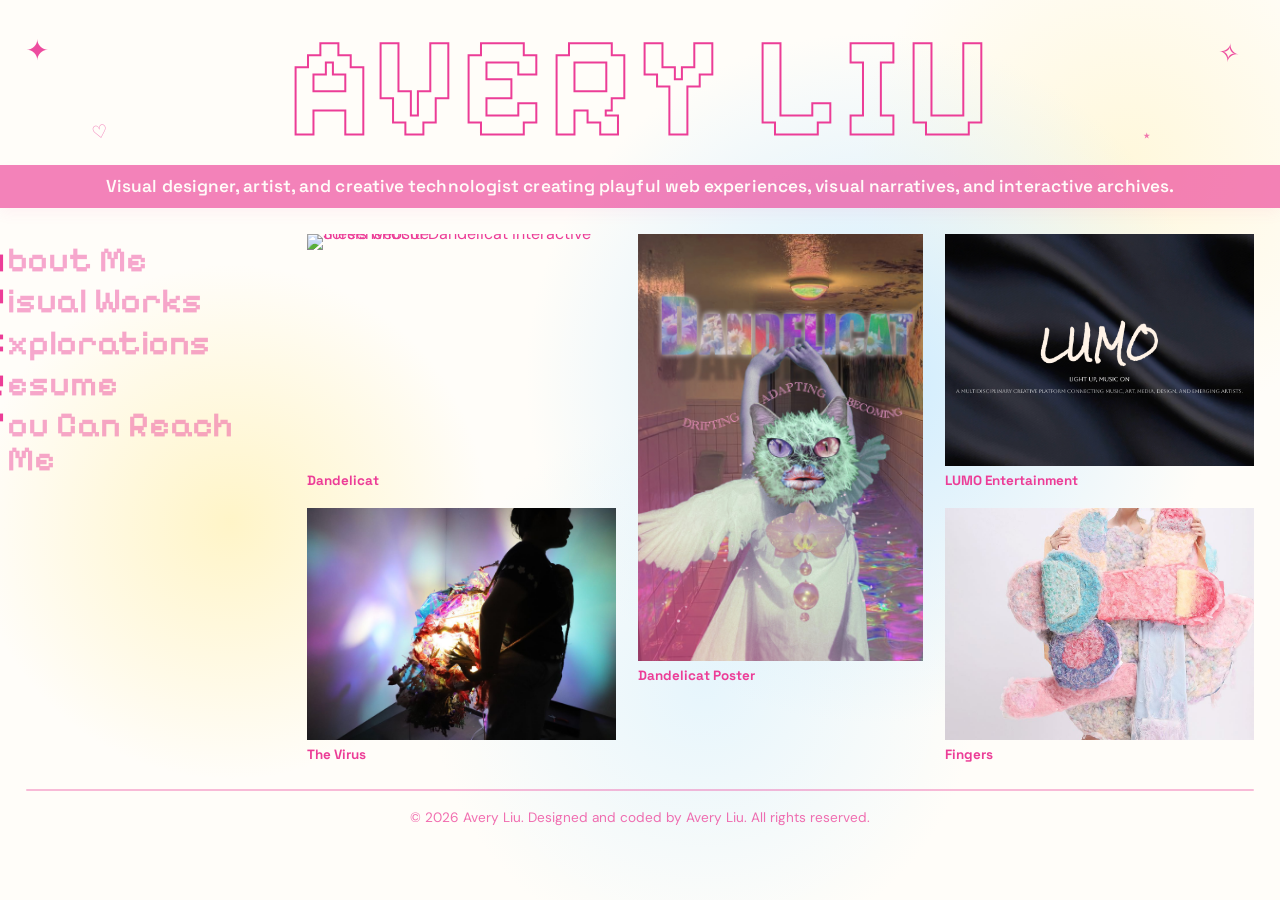
==== commit ce48a041: "Update portfolio with LUMO and resume section" ====
--- a/index.html
+++ b/index.html
@@ -1,5 +1,6 @@
 <!DOCTYPE html>
 <html lang="en">
+
 <head>
   <meta charset="UTF-8" />
   <meta name="viewport" content="width=device-width, initial-scale=1.0" />
@@ -8,6 +9,7 @@
 
   <link rel="preconnect" href="https://fonts.googleapis.com">
   <link rel="preconnect" href="https://fonts.gstatic.com" crossorigin>
+
   <link 
     href="https://fonts.googleapis.com/css2?family=DM+Sans:wght@400;500;700;900&family=Pixelify+Sans:wght@400;500;600;700&family=Space+Grotesk:wght@400;500;600;700&display=swap" 
     rel="stylesheet"
@@ -18,10 +20,13 @@
 </head>
 
 <body>
+
   <main class="home-page home-showcase-page">
 
     <header class="hero-header home-showcase-header">
+
       <div class="title-wrap">
+
         <span class="title-deco deco-left">✦</span>
         <span class="title-deco deco-left-small">♡</span>
 
@@ -31,49 +36,57 @@
 
         <span class="title-deco deco-right">✧</span>
         <span class="title-deco deco-right-small">⋆</span>
+
       </div>
 
       <p class="intro-ribbon">
         Visual designer, artist, and creative technologist creating playful web experiences, visual narratives, and interactive archives.
       </p>
+
     </header>
 
     <section class="home-showcase-layout">
 
       <aside class="home-menu-column" aria-label="Portfolio navigation">
+
         <nav class="main-nav home-compact-nav" aria-label="Main navigation">
+
           <a href="about.html" class="nav-item">
             <span class="nav-first">A</span><span class="nav-rest">bout Me</span>
           </a>
-    
+
           <a href="visual-works.html" class="nav-item">
             <span class="nav-first">V</span><span class="nav-rest">isual Works</span>
           </a>
-    
+
           <a href="explorations.html" class="nav-item">
             <span class="nav-first">E</span><span class="nav-rest">xplorations</span>
           </a>
-    
+
           <a href="resume.html" class="nav-item">
             <span class="nav-first">R</span><span class="nav-rest">esume</span>
           </a>
-    
+
           <a href="contact.html" class="nav-item">
             <span class="nav-first">Y</span><span class="nav-rest">ou Can Reach Me</span>
           </a>
+
         </nav>
+
       </aside>
-    
+
       <section class="home-work-showcase" aria-label="Selected works on homepage">
+
         <div class="home-work-showcase-grid">
-    
-          <!-- Dandelicat -->
+
+          <!-- Dandelicat — top left -->
           <a 
             href="https://parsons.edu/dt-2026/dandelicat/" 
             target="_blank" 
             rel="noopener noreferrer"
             class="home-work-tile tile-dandelicat"
           >
+
             <div class="home-work-tile-image-wrap">
               <img 
                 src="dandelicat.png" 
@@ -81,11 +94,17 @@
                 class="home-work-tile-image"
               >
             </div>
+
             <h2>Dandelicat</h2>
+
           </a>
-    
-          <!-- Dandelicat Poster -->
-          <a href="vwdandelicat-poster.html" class="home-work-tile tile-poster">
+
+          <!-- Dandelicat Poster — center -->
+          <a 
+            href="vwdandelicat-poster.html" 
+            class="home-work-tile tile-poster"
+          >
+
             <div class="home-work-tile-image-wrap home-work-poster-wrap">
               <img 
                 src="DandelicatPoster.jpg" 
@@ -93,11 +112,39 @@
                 class="home-work-tile-image home-work-poster-image"
               >
             </div>
+
             <h2>Dandelicat Poster</h2>
+
           </a>
-    
-          <!-- The Virus -->
-          <a href="vwthe-virus.html" class="home-work-tile tile-virus">
+
+          <!-- LUMO Entertainment — top right -->
+          <!-- Temporarily uses tile-virus to reuse the current grid position -->
+          <a 
+            href="https://www.lumoculture.com/" 
+            target="_blank"
+            rel="noopener noreferrer"
+            class="home-work-tile tile-lumo"
+          >
+
+            <div class="home-work-tile-image-wrap">
+              <img 
+                src="lumo.png" 
+                alt="LUMO Entertainment website homepage with the LUMO logo over a dark textured background"
+                class="home-work-tile-image home-work-lumo-image"
+              >
+            </div>
+
+            <h2>LUMO Entertainment</h2>
+
+          </a>
+
+          <!-- The Virus — bottom left -->
+          <!-- Temporarily uses tile-amplify to reuse the current grid position -->
+          <a 
+            href="vwthe-virus.html" 
+            class="home-work-tile tile-virus"
+          >
+
             <div class="home-work-tile-image-wrap">
               <img 
                 src="vcover.jpeg" 
@@ -105,23 +152,17 @@
                 class="home-work-tile-image"
               >
             </div>
+
             <h2>The Virus</h2>
+
           </a>
-    
-          <!-- Amplify -->
-          <a href="vwamplify-verbal-exchanges.html" class="home-work-tile tile-amplify">
-            <div class="home-work-tile-image-wrap">
-              <img 
-                src="AVERY-Cover.PNG" 
-                alt="Screenshot from Amplify Verbal Exchanges Rekindle Yourself"
-                class="home-work-tile-image"
-              >
-            </div>
-            <h2>Amplify Verbal Exchanges Rekindle Yourself</h2>
-          </a>
-    
-          <!-- Fingers -->
-          <a href="vwfingers.html" class="home-work-tile tile-fingers">
+
+          <!-- Fingers — bottom right -->
+          <a 
+            href="vwfingers.html" 
+            class="home-work-tile tile-fingers"
+          >
+
             <div class="home-work-tile-image-wrap">
               <img 
                 src="fingers.jpeg" 
@@ -129,23 +170,29 @@
                 class="home-work-tile-image home-work-fingers-image"
               >
             </div>
+
             <h2>Fingers</h2>
+
           </a>
-    
+
         </div>
-    
+
       </section>
-    
+
     </section>
 
     <footer class="site-footer">
+
       <div class="footer-line" aria-hidden="true"></div>
 
       <p>
         © 2026 Avery Liu. Designed and coded by Avery Liu. All rights reserved.
       </p>
+
     </footer>
 
   </main>
+
 </body>
+
 </html>
--- a/style.css
+++ b/style.css
@@ -349,8 +349,8 @@
   display: grid;
   grid-template-columns: 1fr 0.92fr 1fr;
   grid-template-areas:
-  "dandelicat poster virus"
-  "amplify    poster fingers";
+    "dandelicat poster lumo"
+    "virus      poster fingers";
   gap: 18px 22px;
   align-items: start;
 }
@@ -368,8 +368,8 @@
   grid-area: virus;
 }
 
-.tile-amplify {
-  grid-area: amplify;
+.tile-lumo {
+  grid-area: lumo;
 }
 
 .tile-fingers {
@@ -514,9 +514,9 @@
   .home-work-showcase-grid {
     grid-template-columns: repeat(2, minmax(0, 1fr));
     grid-template-areas:
-    "dandelicat poster"
-    "amplify    poster"
-    "virus      fingers";
+      "dandelicat poster"
+      "virus      poster"
+      "lumo       fingers";
   }
 }
 
@@ -556,12 +556,11 @@
   .home-work-showcase-grid {
     grid-template-columns: 1fr;
     grid-template-areas:
-    "dandelicat"
-    "poster"
-    "virus"
-    "amplify"
-    "fingers";
-    gap: 20px;
+   "dandelicat"
+   "lumo"
+   "poster"
+   "virus"
+   "fingers";
   }
 
   .home-work-tile-image-wrap {
@@ -1085,6 +1084,144 @@
   pointer-events: none;
 }
 
+/* =========================================================
+Resume Page: Updated Layout
+Experience spacing / Skills / PDF preview
+========================================================= */
+
+/* Space between multiple experience entries */
+.resume-item-secondary {
+  margin-top: 38px;
+}
+
+/* Three skill cards across on desktop */
+.skills-grid {
+  grid-template-columns: repeat(3, minmax(0, 1fr));
+  gap: 20px;
+}
+
+/* Resume PDF card */
+.resume-pdf-card {
+  display: grid;
+  grid-template-columns: minmax(240px, 310px) minmax(0, 1fr);
+  gap: 38px;
+  align-items: center;
+
+  padding: 30px;
+
+  border: 2px solid rgba(236, 61, 151, 0.18);
+  background: rgba(255, 253, 249, 0.38);
+  box-shadow: 0 10px 28px rgba(236, 61, 151, 0.045);
+}
+
+/* PDF preview column */
+.resume-preview-wrap {
+  display: flex;
+  justify-content: center;
+  align-items: center;
+}
+
+/* Stop the resume from taking over the known universe */
+.resume-preview-image {
+  width: 100%;
+  max-width: 290px;
+  height: auto;
+  display: block;
+
+  border: 2px solid rgba(236, 61, 151, 0.22);
+  box-shadow: 0 14px 34px rgba(236, 61, 151, 0.08);
+}
+
+/* PDF text column */
+.resume-pdf-info h3 {
+  margin: 0 0 14px;
+
+  font-family: var(--font-display);
+  font-size: 1.2rem;
+  line-height: 1.35;
+  font-weight: 800;
+
+  color: var(--pink);
+}
+
+.resume-pdf-info p {
+  max-width: 480px;
+  margin: 0 0 24px;
+
+  font-family: var(--font-body);
+  font-size: 1rem;
+  line-height: 1.7;
+
+  color: var(--ink-82);
+}
+
+/* PDF buttons */
+.resume-pdf-actions {
+  display: flex;
+  flex-wrap: wrap;
+  gap: 12px;
+  align-items: center;
+}
+
+.resume-pdf-actions .resume-button {
+  margin-top: 0;
+}
+
+/* Secondary download button */
+.resume-download-button {
+  background: var(--pink-12);
+  color: var(--pink) !important;
+
+  border: 2px solid var(--pink-48);
+}
+
+.resume-download-button:hover {
+  background: var(--pink-24);
+  color: var(--pink) !important;
+  transform: translateY(-3px);
+}
+
+/* Tablet */
+@media (max-width: 900px) {
+  .skills-grid {
+    grid-template-columns: 1fr;
+  }
+
+  .resume-pdf-card {
+    grid-template-columns: 1fr;
+    gap: 28px;
+  }
+
+  .resume-preview-image {
+    max-width: 320px;
+  }
+}
+
+/* Mobile */
+@media (max-width: 700px) {
+  .resume-item-secondary {
+    margin-top: 32px;
+  }
+
+  .resume-pdf-card {
+    padding: 22px 18px;
+  }
+
+  .resume-preview-image {
+    max-width: 230px;
+  }
+
+  .resume-pdf-actions {
+    flex-direction: column;
+    align-items: stretch;
+  }
+
+  .resume-pdf-actions .resume-button {
+    width: 100%;
+    text-align: center;
+  }
+}
+
 @media (max-width: 700px) {
   .resume-item-header {
     flex-direction: column;
@@ -1353,6 +1490,10 @@
   grid-template-columns: minmax(0, 1fr) minmax(390px, 0.88fr);
   gap: 0;
   overflow: hidden;
+}
+
+.featured-project-card + .featured-project-card {
+  margin-top: 32px;
 }
 
 .featured-project-info {
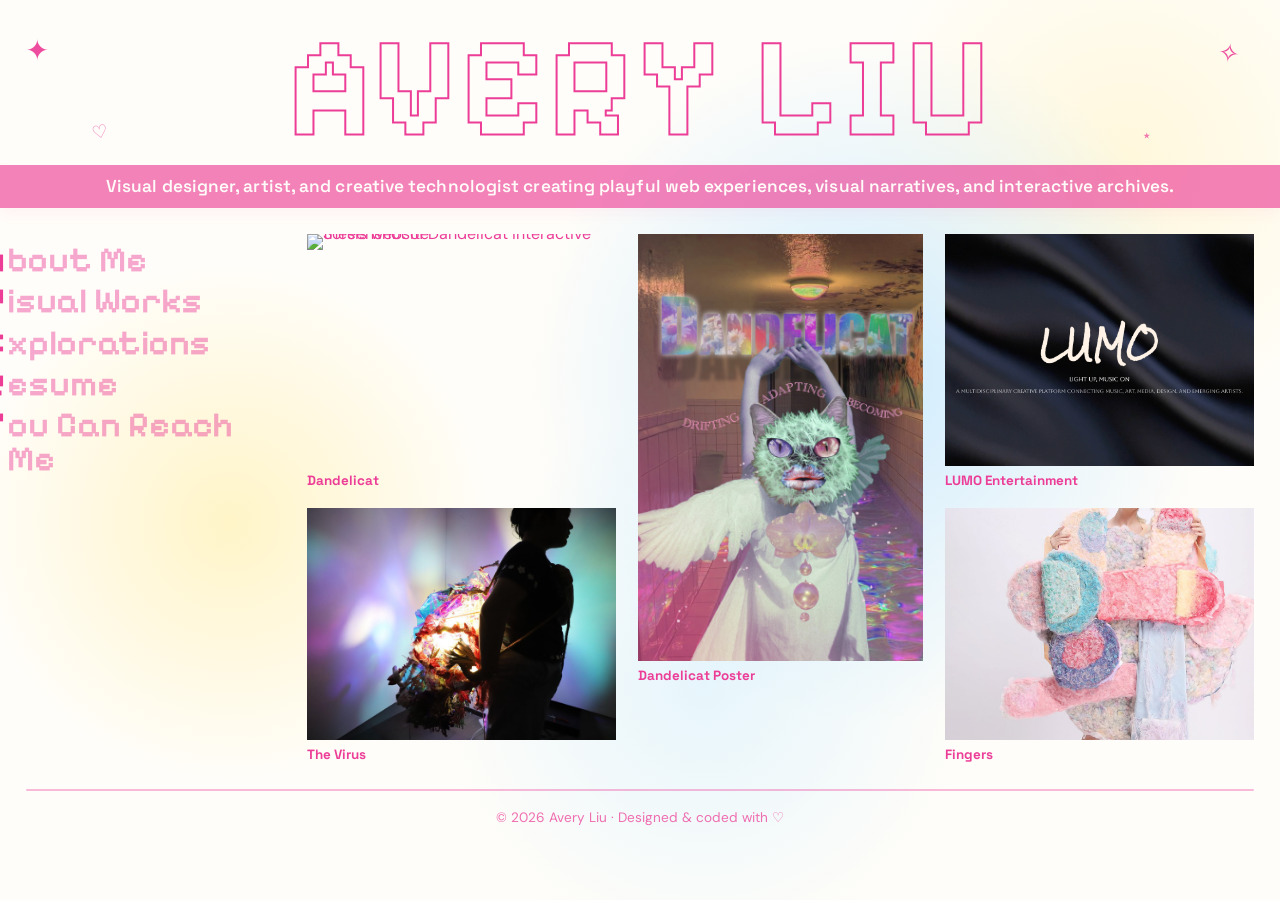
==== commit 2b71bfce: "Redesign About page and update contact links" ====
--- a/index.html
+++ b/index.html
@@ -186,7 +186,7 @@
       <div class="footer-line" aria-hidden="true"></div>
 
       <p>
-        © 2026 Avery Liu. Designed and coded by Avery Liu. All rights reserved.
+        © 2026 Avery Liu · Designed & coded with ♡
       </p>
 
     </footer>
--- a/style.css
+++ b/style.css
@@ -747,6 +747,498 @@
   font-weight: 700;
 }
 
+
+/* =========================================================
+About Page: Redesigned Layout
+Used by: about.html
+========================================================= */
+
+/* Page width */
+.about-page .page-hero {
+  margin-bottom: 60px;
+}
+
+.about-page .about-intro,
+.about-page .about-division,
+.about-page .about-beyond,
+.about-page .about-next {
+  max-width: 1080px;
+  margin-left: auto;
+  margin-right: auto;
+}
+
+/* Shared Typography */
+.about-page .about-intro h2,
+.about-page .about-division h2,
+.about-page .about-beyond h2,
+.about-page .about-next h2 {
+  font-family: var(--font-pixel);
+  color: var(--pink);
+  font-weight: 700;
+  line-height: 1.05;
+}
+
+.about-page .about-intro p,
+.about-page .about-copy p,
+.about-page .about-beyond p,
+.about-page .about-next p {
+  font-family: var(--font-body);
+  font-size: 1.03rem;
+  line-height: 1.8;
+  color: var(--ink-82);
+  margin: 0 0 18px;
+}
+
+.about-page strong {
+  font-weight: 800;
+  color: var(--ink);
+}
+
+/* =========================================================
+Introduction: Text + Portrait
+========================================================= */
+
+
+.about-page .about-intro {
+  display: grid;
+
+  grid-template-columns:
+    minmax(0, 0.9fr) minmax(0, 1.1fr);
+
+  grid-template-areas:
+    "title portrait"
+    "copy portrait";
+
+  column-gap: 34px;
+  row-gap: 0;
+
+  align-items: start;
+
+  padding: 50px 0 70px;
+  border-top: var(--border-soft);
+}
+
+
+.about-page .about-intro-copy {
+  grid-area: copy;
+  min-width: 0;
+}
+
+.about-page .about-intro h2 {
+  grid-area: title;
+
+  font-size: clamp(2.4rem, 4.5vw, 3.5rem);
+  margin: 0 0 24px;
+}
+
+
+.about-page .about-intro p:last-child {
+  margin-bottom: 0;
+}
+
+
+/* =========================================================
+Portrait Photo
+========================================================= */
+
+.about-page .about-portrait {
+  grid-area: portrait;
+
+  width: 100%;
+  max-width: 440px;
+
+  margin: 0;
+
+  justify-self: end;
+  align-self: center;
+}
+
+.about-page .about-portrait-image {
+  display: block;
+
+  width: 100%;
+  height: auto;
+}
+
+
+/* Portrait image */
+.about-page .about-portrait-image {
+  display: block;
+  width: 100%;
+  height: 100%;
+
+  object-fit: cover;
+  object-position: center;
+}
+
+/* Decorative pink tape */
+.about-page .about-photo-frame::before {
+  content: "";
+  position: absolute;
+
+  width: 90px;
+  height: 27px;
+
+  top: -15px;
+  left: 50%;
+
+  transform: translateX(-50%) rotate(-7deg);
+
+  background: rgba(244, 146, 192, 0.45);
+  z-index: 2;
+}
+
+/* Little sparkle */
+.about-page .about-photo-frame::after {
+  content: "✧";
+  position: absolute;
+
+  top: -30px;
+  right: -18px;
+
+  color: var(--pink);
+  font-size: 2.2rem;
+}
+
+/* =========================================================
+My Art + My Design
+========================================================= */
+
+.about-page .about-division {
+  display: grid;
+  grid-template-columns: minmax(0, 290px) minmax(0, 1fr);
+  gap: 65px;
+
+  padding: 60px 0 68px;
+  border-top: var(--border-soft);
+}
+
+.about-page .about-label,
+.about-page .about-copy {
+  min-width: 0;
+}
+
+.about-page .about-section-number {
+  margin: 0 0 18px;
+
+  font-family: var(--font-display);
+  font-size: 0.78rem;
+  font-weight: 700;
+  letter-spacing: 0.1em;
+
+  color: var(--pink-62);
+}
+
+.about-page .about-division h2 {
+  margin: 0 0 16px;
+  font-size: clamp(2.6rem, 4vw, 3.4rem);
+}
+
+
+.about-page .about-label h3 {
+  margin: 0;
+
+  font-family: var(--font-display);
+  font-size: 1.3rem;
+  line-height: 1.4;
+
+  font-weight: 400;
+  font-style: italic;
+
+  color: var(--ink);
+}
+
+
+.about-page .about-subtitle {
+  margin: 0;
+
+  font-family: var(--font-body);
+  font-size: 0.95rem;
+  font-style: italic;
+  line-height: 1.6;
+
+  color: var(--ink-78);
+}
+
+.about-page .about-tiny-star {
+  display: block;
+  margin-top: 22px;
+
+  color: var(--pink-48);
+  font-size: 2rem;
+}
+
+.about-page .about-copy p:last-child {
+  margin-bottom: 0;
+}
+
+/* =========================================================
+Beyond the Screen
+========================================================= */
+
+.about-page .about-beyond {
+  padding: 60px 0 72px;
+  border-top: var(--border-soft);
+}
+
+
+.about-page .about-beyond-heading {
+  display: block;
+  margin-bottom: 28px;
+}
+
+.about-page .about-beyond-heading .about-subtitle {
+  display: block;
+  margin-top: 10px;
+}
+
+
+.about-page .about-beyond h2 {
+  margin: 0;
+  font-size: clamp(2.6rem, 4.5vw, 3.5rem);
+}
+
+.about-page .about-beyond-grid {
+  display: grid;
+  grid-template-columns: minmax(0, 1fr) 220px;
+  gap: 65px;
+  align-items: center;
+}
+
+.about-page .about-beyond-copy {
+  min-width: 0;
+}
+
+.about-page .about-beyond-copy p:last-child {
+  margin-bottom: 0;
+}
+
+/* Decorative note */
+.about-page .about-postit {
+  padding: 32px 22px;
+
+  border: var(--border-soft);
+  background: rgba(255, 240, 247, 0.65);
+
+  box-shadow:
+    9px 9px 0 rgba(236, 61, 151, 0.06);
+
+  transform: rotate(3deg);
+  text-align: center;
+}
+
+.about-page .about-heart {
+  color: var(--pink);
+  font-size: 4rem;
+  line-height: 1;
+}
+
+.about-page .about-postit p {
+  margin: 14px 0 0;
+
+  font-family: var(--font-display);
+  font-size: 0.88rem;
+  font-weight: 600;
+  line-height: 1.6;
+
+  color: var(--pink-82);
+}
+
+/* =========================================================
+What's Next?
+========================================================= */
+
+
+.about-page .about-next {
+  display: block;
+
+  padding: 38px 44px;
+
+  border: var(--border-soft);
+  background: rgba(255, 240, 247, 0.4);
+}
+
+.about-page .about-next-cta {
+  margin-top: 26px;
+}
+
+
+.about-page .about-next h2 {
+  margin: 0 0 22px;
+  font-size: clamp(2.6rem, 4vw, 3.4rem);
+}
+
+.about-page .about-next-copy {
+  min-width: 0;
+}
+
+.about-page .about-next-copy p:last-child {
+  margin-bottom: 0;
+}
+
+/* Reach Me button */
+.about-page .about-reach {
+  display: inline-block;
+
+  padding: 12px 22px;
+
+  background: var(--pink-78);
+  color: var(--cream);
+  text-decoration: none;
+
+  font-family: var(--font-display);
+  font-size: 1rem;
+  font-weight: 800;
+  white-space: nowrap;
+
+  transition:
+    background 0.2s ease,
+    transform 0.2s ease;
+}
+
+.about-page .about-reach:hover {
+  background: var(--pink);
+  transform: translateY(-3px);
+}
+
+.about-page .about-reach:focus-visible {
+  outline: 3px dashed var(--pink);
+  outline-offset: 4px;
+}
+
+.about-page .about-cta-note {
+  margin: 12px 0 0;
+
+  text-align: left;
+  font-size: 0.78rem;
+  color: var(--pink-70);
+}
+
+.about-page .page-footer-nav {
+  max-width: 1080px;
+}
+
+/* =========================================================
+About Page: Tablet
+========================================================= */
+
+@media (max-width: 900px) {
+
+  .about-page .about-intro {
+    gap: 30px;
+  }
+
+  .about-page .about-division {
+    grid-template-columns: minmax(0, 220px) minmax(0, 1fr);
+    gap: 32px;
+  }
+
+  .about-page .about-beyond-grid {
+    gap: 30px;
+  }
+
+  .about-page .about-next {
+    grid-template-columns: 1fr;
+    gap: 20px;
+  }
+
+  .about-page .about-next-cta {
+    justify-self: start;
+  }
+}
+
+/* =========================================================
+About Page: Mobile
+========================================================= */
+
+@media (max-width: 700px) {
+
+  .about-page .page-hero {
+    margin-bottom: 45px;
+  }
+
+
+  .about-page .about-intro {
+    grid-template-columns: minmax(0, 1fr);
+  
+    grid-template-areas:
+      "title"
+      "portrait"
+      "copy";
+  
+    gap: 0;
+  
+    padding: 40px 0 55px;
+  }
+  
+
+  .about-page .about-intro h2 {
+    font-size: clamp(2.1rem, 9vw, 2.8rem);
+    margin-bottom: 22px;
+  }
+  
+  .about-page .about-portrait {
+    width: 100%;
+    max-width: 380px;
+  
+    justify-self: center;
+    margin: 0 auto 28px;
+  }
+  
+
+  .about-page .about-division {
+    grid-template-columns: minmax(0, 1fr);
+    gap: 24px;
+    padding: 45px 0 52px;
+  }
+
+  .about-page .about-division h2 {
+    font-size: 2.8rem;
+  }
+
+  .about-page .about-tiny-star {
+    display: none;
+  }
+
+  .about-page .about-beyond {
+    padding: 45px 0 55px;
+  }
+
+  .about-page .about-beyond-heading {
+    display: block;
+  }
+
+  .about-page .about-beyond-heading
+  .about-subtitle {
+    margin-top: 12px;
+  }
+
+  .about-page .about-beyond-grid {
+    grid-template-columns: 1fr;
+  }
+
+  .about-page .about-postit {
+    display: none;
+  }
+
+  .about-page .about-next {
+    padding: 28px 22px;
+  }
+
+  .about-page .about-next h2 {
+    font-size: 2.8rem;
+  }
+}
+
+/* Respect reduced motion preferences */
+@media (prefers-reduced-motion: reduce) {
+
+  .about-page .about-reach {
+    transition: none;
+  }
+}
+
+
 /* =========================================================
 Buttons
 Used by: Resume / Reach Me / Project Detail external links
@@ -882,7 +1374,7 @@
 }
 
 .contact-card p:last-of-type {
-  margin-bottom: 24px;
+  margin-bottom: 0px;
 }
 
 .contact-block {
@@ -894,15 +1386,69 @@
   margin-top: 34px;
 }
 
-/* reach me */
-.contact-form-note {
-  margin-top: 18px !important;
-  margin-bottom: 0 !important;
-
-  font-size: 0.95rem !important;
-  line-height: 1.6 !important;
-  color: rgba(36, 33, 36, 0.62) !important;
-}
+/* =========================================================
+Reach Me: Contact Links
+========================================================= */
+
+/* Contact details spacing */
+.contact-page .contact-details {
+  margin-top: 24px;
+}
+
+.contact-page .contact-details p {
+  margin: 0 0 12px;
+  line-height: 1.75;
+}
+
+.contact-page .contact-details p:last-child {
+  margin-bottom: 0;
+}
+
+/* Contact labels */
+.contact-page .contact-line strong {
+  font-weight: 700;
+  color: var(--ink);
+  margin-right: 5px;
+}
+
+/* Email: pink text without underline */
+.contact-page .contact-email {
+  color: var(--pink);
+  font-weight: 700;
+  text-decoration: none;
+  overflow-wrap: anywhere;
+
+  transition: opacity 0.2s ease;
+}
+
+.contact-page .contact-email:hover {
+  opacity: 0.7;
+  text-decoration: none;
+}
+
+/* LinkedIn: pink text with underline */
+.contact-page .contact-linkedin {
+  color: var(--pink);
+  font-weight: 700;
+
+  text-decoration: underline;
+  text-underline-offset: 4px;
+  text-decoration-thickness: 1.5px;
+
+  transition: color 0.2s ease;
+}
+
+.contact-page .contact-linkedin:hover {
+  color: var(--pink-78);
+}
+
+/* Keyboard accessibility */
+.contact-page .contact-email:focus-visible,
+.contact-page .contact-linkedin:focus-visible {
+  outline: 2px dashed var(--pink);
+  outline-offset: 4px;
+}
+
 
 /* =========================================================
 Explorations Page
@@ -2385,7 +2931,7 @@
   .featured-project-card,
   .project-detail-content,
   .website-project-page .project-detail-content {
-    grid-template-columns: 1fr;
+    grid-template-columns: minmax(0, 1fr);
   }
 
   .featured-image-placeholder,
@@ -2434,19 +2980,22 @@
     border-top: var(--border-soft);
   }
 }
-
 /* =========================================================
 Responsive: Mobile
 Applies to screens under 700px
 ========================================================= */
 
 @media (max-width: 700px) {
+
   .home-page,
   .sub-page {
     padding: 28px 24px 64px;
   }
 
-  /* Home page mobile */
+  /* =========================================================
+  Home page mobile
+  ========================================================= */
+
   .hero-header {
     margin-bottom: 46px;
   }
@@ -2496,7 +3045,11 @@
     color: rgba(236, 61, 151, 0.5);
   }
 
-  /* Sub page mobile */
+
+  /* =========================================================
+  Sub page mobile
+  ========================================================= */
+
   .sub-header {
     align-items: flex-start;
     flex-direction: column;
@@ -2545,7 +3098,77 @@
     padding: 24px 22px 28px;
   }
 
-  /* Works detail mobile */
+
+  /* =========================================================
+  Featured Projects mobile
+  Prevent long LUMO content from overflowing
+  ========================================================= */
+
+  .featured-project-card {
+    width: 100%;
+    max-width: 100%;
+    min-width: 0;
+
+    grid-template-columns: minmax(0, 1fr);
+  }
+
+  .featured-project-info {
+    width: 100%;
+    max-width: 100%;
+    min-width: 0;
+
+    padding: 24px 18px 28px;
+  }
+
+  .featured-project-info p {
+    width: 100%;
+    max-width: 100%;
+
+    overflow-wrap: break-word;
+  }
+
+  /* LUMO title is longer than Dandelicat */
+  .lumo-featured-wrap + .featured-project-info h3 {
+    width: 100%;
+    max-width: 100%;
+
+    font-size: clamp(1.9rem, 9vw, 2.5rem);
+    line-height: 0.98;
+
+    overflow-wrap: anywhere;
+  }
+
+  /* Keep project tags inside the card */
+  .project-tags {
+    width: 100%;
+    max-width: 100%;
+  }
+
+  .project-tags li {
+    padding: 5px 8px;
+    font-size: 0.72rem;
+  }
+
+  /* LUMO uses a wide website hero image,
+     so preserve a wider ratio on mobile */
+  .lumo-featured-wrap {
+    min-height: 0;
+    aspect-ratio: 2 / 1;
+  }
+
+  .lumo-featured-image {
+    width: 100%;
+    height: 100%;
+
+    object-fit: cover;
+    object-position: center;
+  }
+
+
+  /* =========================================================
+  Works detail mobile
+  ========================================================= */
+
   .works-detail-page .page-hero,
   .works-detail-page .page-kicker,
   .works-detail-title {
@@ -2573,11 +3196,17 @@
     font-size: clamp(2rem, 10vw, 3rem);
   }
 
-  /* Footer mobile */
+
+  /* =========================================================
+  Footer mobile
+  ========================================================= */
+
   .page-footer-nav {
     margin-top: 72px;
+
     grid-template-columns: 1fr;
     gap: 16px;
+
     text-align: center;
   }
 
@@ -2586,4 +3215,5 @@
   .footer-home {
     justify-self: center;
   }
+
 }
